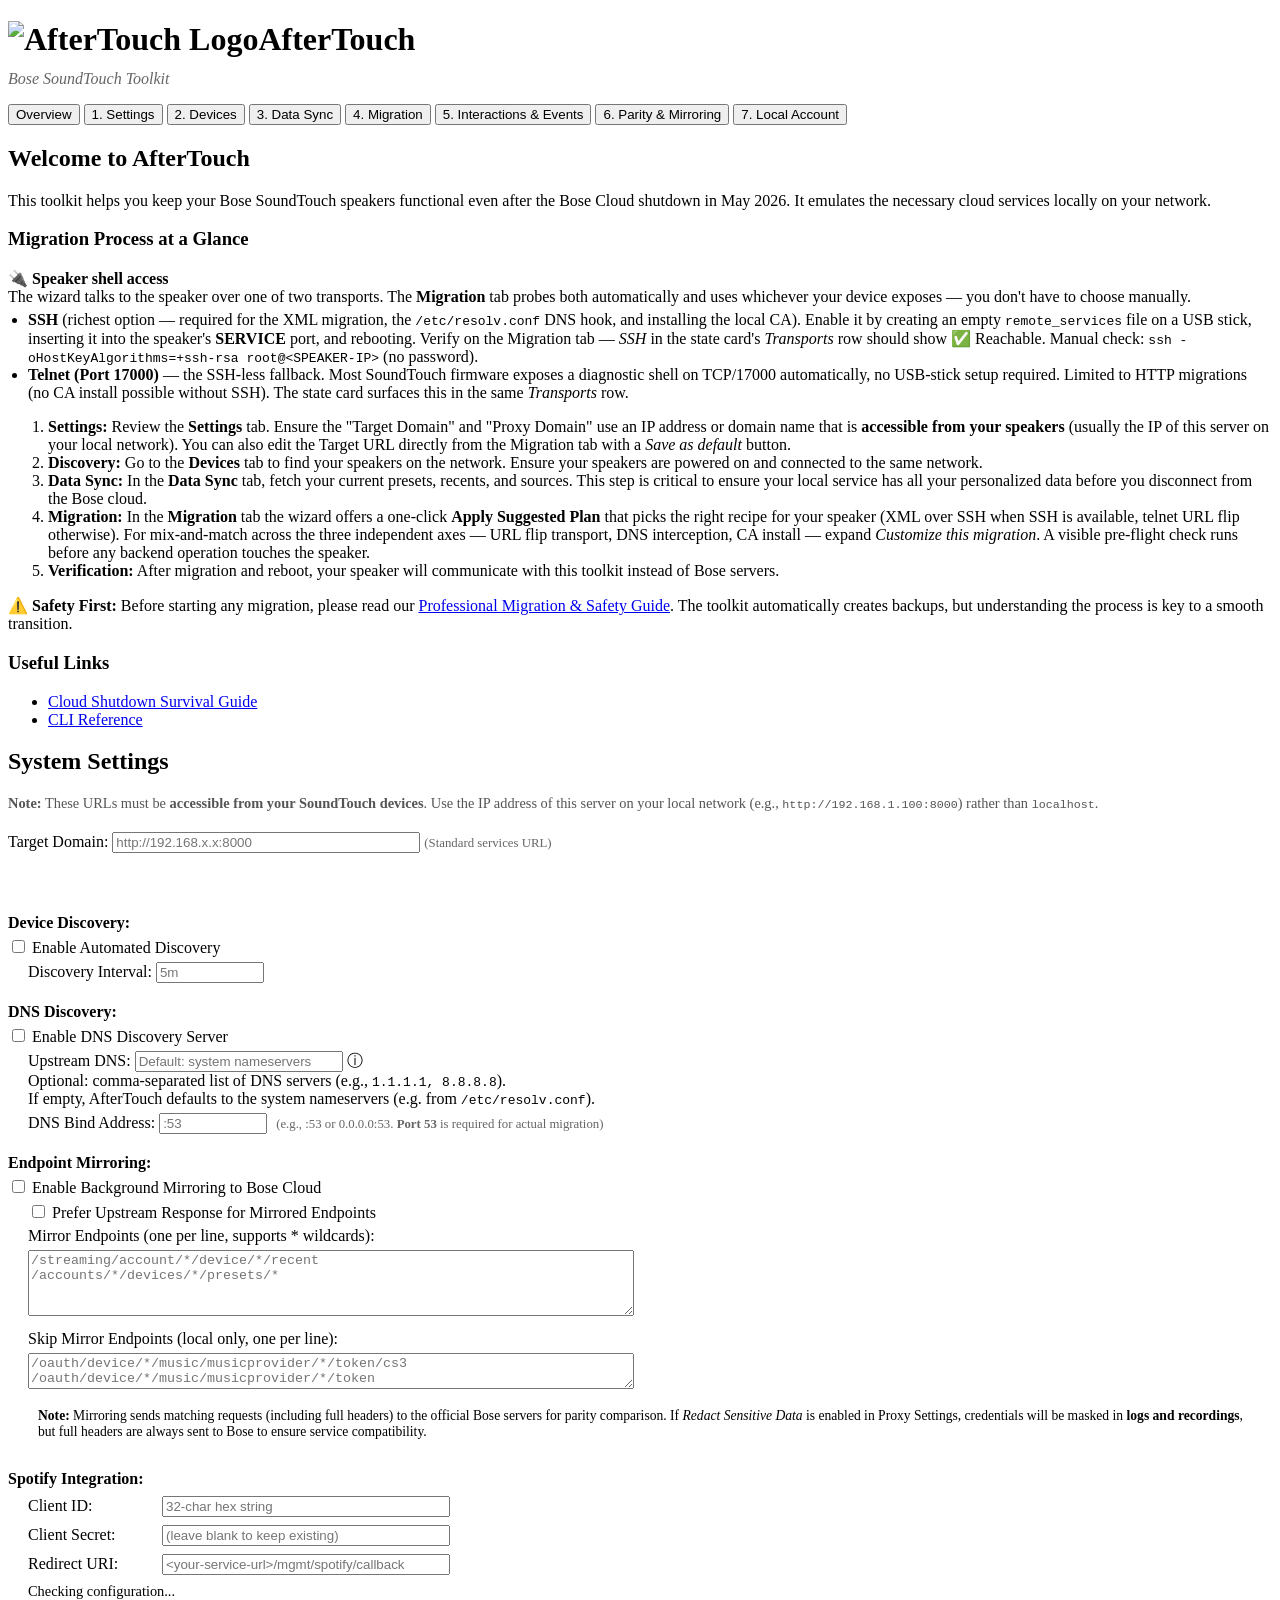
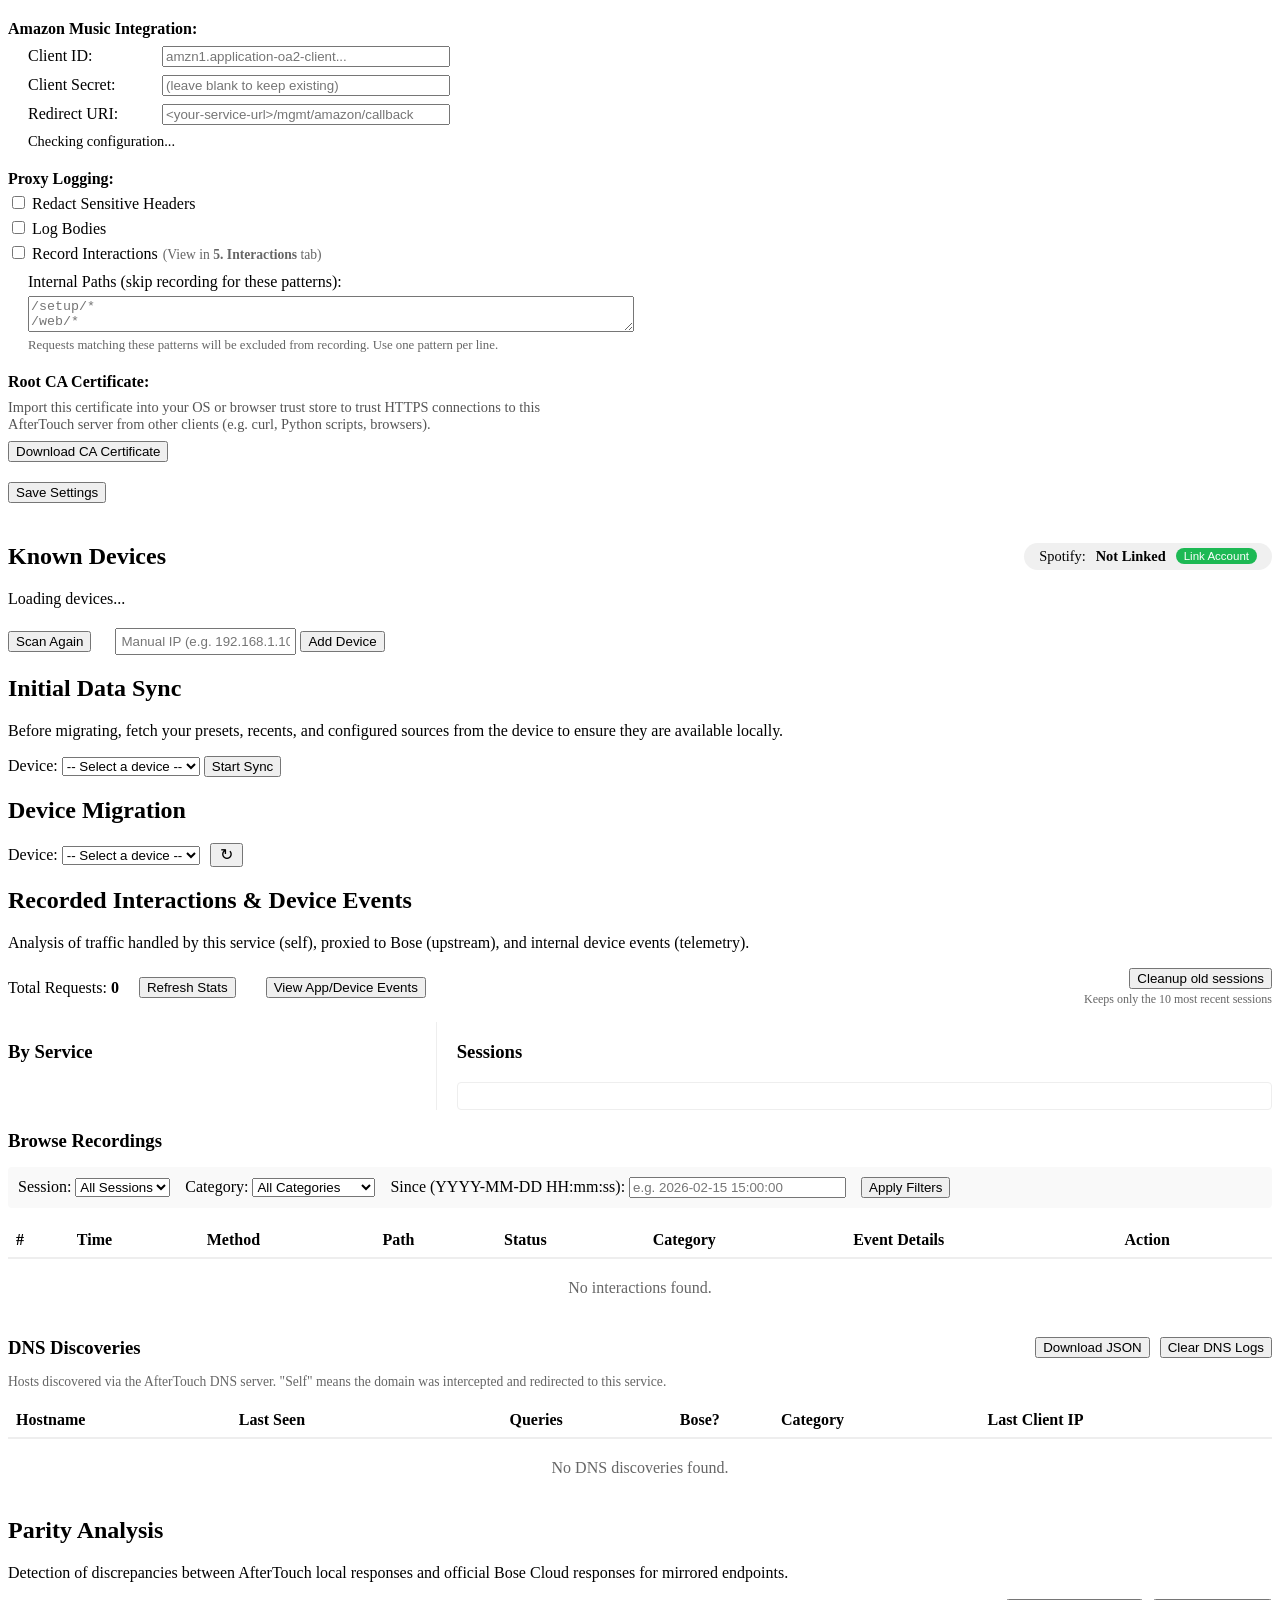
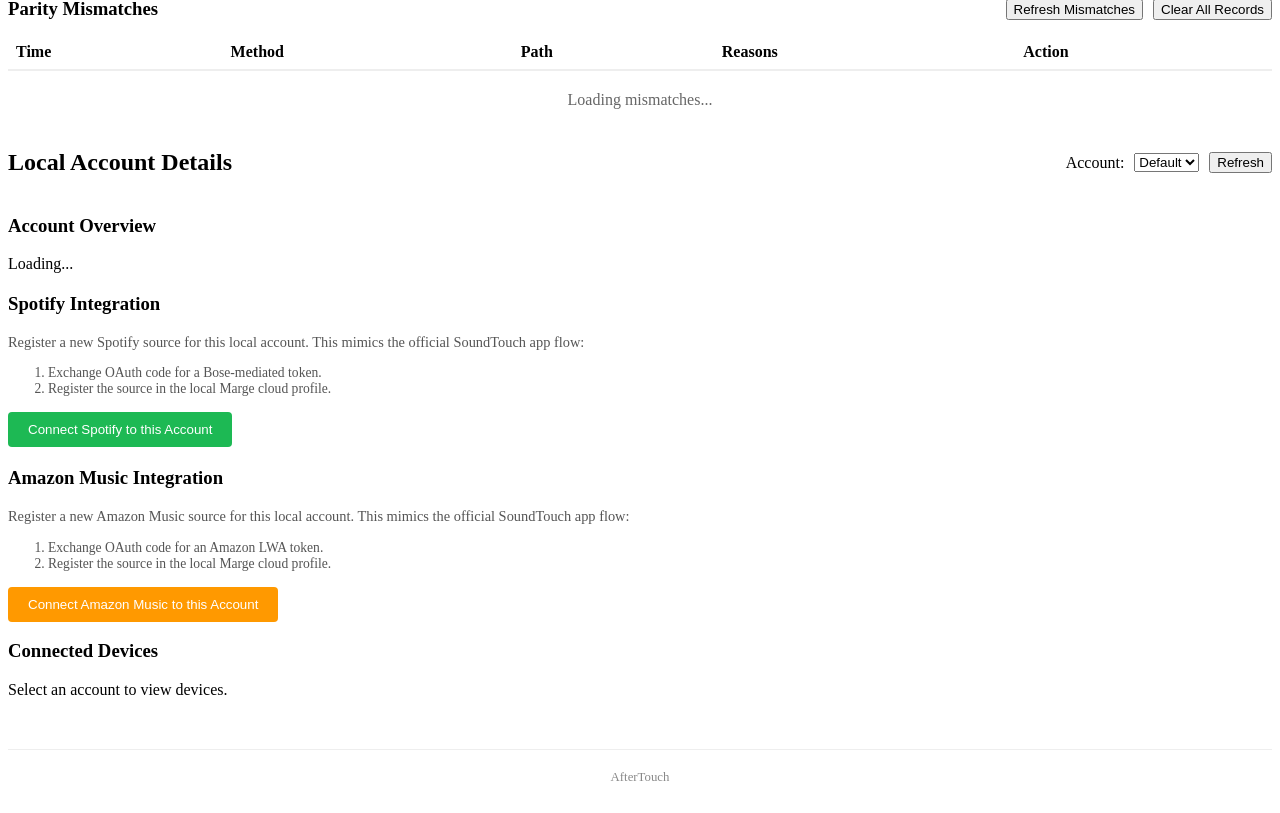
==== pkg/service/handlers/web/index.html @ 3727ae6f "feat(service): pre-flight :443 reachability check with UI surfacing Speakers connect to Bose hostnam" ====
<!doctype html>
<html>
<head>
    <meta charset="UTF-8"/>
    <title>AfterTouch (SoundTouch Toolkit)</title>
    <link rel="icon" href="/web/img/favicon-braille.svg" type="image/svg+xml"/>
    <link rel="stylesheet" href="/web/css/style.css"/>
    <script src="/web/js/diff.min.js"></script>
</head>
<body>
<h1><img src="/web/img/favicon-braille.svg" alt="AfterTouch Logo" class="logo"/>AfterTouch</h1>
<p style="margin-top: -10px; font-style: italic; color: #666">
    Bose SoundTouch Toolkit
</p>

<div class="tabs">
    <div class="tab-buttons">
        <button class="tab-btn active" onclick="openTab(event, 'tab-overview')">
            Overview
        </button>
        <button class="tab-btn" onclick="openTab(event, 'tab-settings')">
            1. Settings
        </button>
        <button class="tab-btn" onclick="openTab(event, 'tab-devices')">
            2. Devices
        </button>
        <button class="tab-btn" onclick="openTab(event, 'tab-sync')">
            3. Data Sync
        </button>
        <button class="tab-btn" onclick="openTab(event, 'tab-migration')">
            4. Migration
        </button>
        <button class="tab-btn" onclick="openTab(event, 'tab-interactions')">
            5. Interactions & Events
        </button>
        <button class="tab-btn" onclick="openTab(event, 'tab-parity')">
            6. Parity & Mirroring
        </button>
        <button class="tab-btn" onclick="openTab(event, 'tab-account')">
            7. Local Account
        </button>
    </div>

    <!-- Tab 0: Overview -->
    <div id="tab-overview" class="tab-content active">
        <h2>Welcome to AfterTouch</h2>
        <p>
            This toolkit helps you keep your Bose SoundTouch speakers
            functional even after the Bose Cloud shutdown in May 2026.
            It emulates the necessary cloud services locally on your
            network.
        </p>

        <h3>Migration Process at a Glance</h3>
        <div class="info-box prerequisite-box">
            <strong>🔌 Speaker shell access</strong><br/>
            The wizard talks to the speaker over one of two transports.
            The <strong>Migration</strong> tab probes both automatically
            and uses whichever your device exposes — you don't have to
            choose manually.
            <ul style="margin-top: 5px; margin-bottom: 0; padding-left: 20px;">
                <li>
                    <strong>SSH</strong> (richest option — required for
                    the XML migration, the <code>/etc/resolv.conf</code>
                    DNS hook, and installing the local CA). Enable it by
                    creating an empty <code>remote_services</code> file
                    on a USB stick, inserting it into the speaker's
                    <strong>SERVICE</strong> port, and rebooting. Verify
                    on the Migration tab — <em>SSH</em> in the state
                    card's <em>Transports</em> row should show ✅
                    Reachable. Manual check:
                    <code
                    >ssh -oHostKeyAlgorithms=+ssh-rsa
                        root@&lt;SPEAKER-IP&gt;</code
                    >
                    (no password).
                </li>
                <li>
                    <strong>Telnet (Port 17000)</strong> — the SSH-less
                    fallback. Most SoundTouch firmware exposes a
                    diagnostic shell on TCP/17000 automatically, no
                    USB-stick setup required. Limited to HTTP migrations
                    (no CA install possible without SSH). The state card
                    surfaces this in the same <em>Transports</em> row.
                </li>
            </ul>
        </div>
        <ol class="guide-steps">
            <li>
                <strong>Settings:</strong> Review the
                <strong>Settings</strong> tab. Ensure the "Target
                Domain" and "Proxy Domain" use an IP address or domain
                name that is
                <strong>accessible from your speakers</strong> (usually
                the IP of this server on your local network). You can
                also edit the Target URL directly from the Migration tab
                with a <em>Save as default</em> button.
            </li>
            <li>
                <strong>Discovery:</strong> Go to the
                <strong>Devices</strong> tab to find your speakers on
                the network. Ensure your speakers are powered on and
                connected to the same network.
            </li>
            <li>
                <strong>Data Sync:</strong> In the
                <strong>Data Sync</strong> tab, fetch your current
                presets, recents, and sources. This step is critical to
                ensure your local service has all your personalized data
                before you disconnect from the Bose cloud.
            </li>
            <li>
                <strong>Migration:</strong> In the
                <strong>Migration</strong> tab the wizard offers a
                one-click <strong>Apply Suggested Plan</strong> that
                picks the right recipe for your speaker (XML over SSH
                when SSH is available, telnet URL flip otherwise). For
                mix-and-match across the three independent axes — URL
                flip transport, DNS interception, CA install — expand
                <em>Customize this migration</em>. A visible pre-flight
                check runs before any backend operation touches the
                speaker.
            </li>
            <li>
                <strong>Verification:</strong> After migration and
                reboot, your speaker will communicate with this toolkit
                instead of Bose servers.
            </li>
        </ol>

        <div class="info-box safety-box">
            <strong>⚠️ Safety First:</strong> Before starting any
            migration, please read our
            <a href="https://gesellix.github.io/Bose-SoundTouch/guides/MIGRATION-SAFETY.html" target="_blank">Professional
                Migration & Safety Guide</a>. The toolkit automatically creates backups, but understanding the process
            is key to a smooth transition.
        </div>

        <h3>Useful Links</h3>
        <ul>
            <li><a href="https://gesellix.github.io/Bose-SoundTouch/guides/SURVIVAL-GUIDE.html" target="_blank">Cloud
                Shutdown Survival Guide</a></li>
            <li><a href="https://gesellix.github.io/Bose-SoundTouch/guides/CLI-REFERENCE.html" target="_blank">CLI
                Reference</a></li>
        </ul>
    </div>

    <!-- Tab 1: Settings -->
    <div id="tab-settings" class="tab-content">
        <h2>System Settings</h2>
        <p style="font-size: 0.9em; color: #555; margin-bottom: 20px">
            <strong>Note:</strong> These URLs must be
            <strong>accessible from your SoundTouch devices</strong>.
            Use the IP address of this server on your local network
            (e.g., <code>http://192.168.1.100:8000</code>) rather than
            <code>localhost</code>.
        </p>
        <div style="margin-bottom: 20px">
            <label for="target-domain">Target Domain:</label>
            <input type="text" id="target-domain" placeholder="http://192.168.x.x:8000" style="width: 300px"/>
            <span style="font-size: 0.8em; color: #666">(Standard services URL)</span>
            <div id="target-domain-resolved" style="font-size: 0.85em; margin-top: 4px; min-height: 1.2em"></div>
            <div id="https-443-status" style="font-size: 0.85em; margin-top: 4px; min-height: 1.2em"></div>
        </div>
        <div style="margin-bottom: 20px">
            <strong>Device Discovery:</strong>
            <div style="margin-top: 5px">
                <label style="display: block; margin-bottom: 5px">
                    <input type="checkbox" id="discovery-enabled"/> Enable Automated Discovery
                </label>
                <div style="margin-left: 20px">
                    <label for="discovery-interval">Discovery Interval:</label>
                    <input type="text" id="discovery-interval" placeholder="5m" style="width: 100px"/>
                </div>
            </div>
        </div>
        <div style="margin-bottom: 20px">
            <strong>DNS Discovery:</strong>
            <div style="margin-top: 5px">
                <label style="display: block; margin-bottom: 5px">
                    <input type="checkbox" id="dns-enabled"/> Enable
                    DNS Discovery Server
                </label>
                <div style="margin-left: 20px; margin-bottom: 5px">
                    <label for="dns-upstream">Upstream DNS:</label>
                    <input
                        type="text"
                        id="dns-upstream"
                        placeholder="Default: system nameservers"
                        style="width: 200px"
                    />
                    <span
                        class="info-toggle"
                        onclick="toggleInfo('dns-upstream-info')"
                    >ⓘ</span
                    >
                    <div id="dns-upstream-info" class="info-details">
                        Optional: comma-separated list of DNS servers
                        (e.g., <code>1.1.1.1, 8.8.8.8</code>).<br/>
                        If empty, AfterTouch defaults to the system
                        nameservers (e.g. from
                        <code>/etc/resolv.conf</code>).<br/>
                        <div
                            id="dns-current-upstream"
                            style="margin-top: 5px; font-weight: bold"
                        ></div>
                    </div>
                </div>
                <div style="margin-left: 20px">
                    <label for="dns-bind">DNS Bind Address:</label>
                    <input
                        type="text"
                        id="dns-bind"
                        placeholder=":53"
                        style="width: 100px"
                    />
                    <span
                        style="
                                    font-size: 0.8em;
                                    color: #666;
                                    margin-left: 5px;
                                "
                    >(e.g., :53 or 0.0.0.0:53.
                                <strong>Port 53</strong> is required for actual
                                migration)</span
                    >
                </div>
            </div>
        </div>
        <div style="margin-bottom: 20px">
            <strong>Endpoint Mirroring:</strong>
            <div style="margin-top: 5px">
                <label style="display: block; margin-bottom: 5px">
                    <input type="checkbox" id="mirror-enabled"/> Enable
                    Background Mirroring to Bose Cloud
                </label>
                <div style="margin-left: 20px; margin-bottom: 5px">
                    <label style="display: block; margin-bottom: 5px">
                        <input type="checkbox" id="preferred-source-upstream"/>
                        Prefer Upstream Response for Mirrored Endpoints
                    </label>
                    <label for="mirror-endpoints">Mirror Endpoints (one per line, supports * wildcards):</label><br/>
                    <textarea
                        id="mirror-endpoints"
                        rows="4"
                        style="width: 100%; max-width: 600px; margin-top: 5px; font-family: monospace;"
                        placeholder="/streaming/account/*/device/*/recent&#10;/accounts/*/devices/*/presets/*"
                    ></textarea>
                    <label for="skip-mirror-endpoints" style="display: block; margin-top: 10px;">Skip Mirror Endpoints (local only, one per line):</label>
                    <textarea
                        id="skip-mirror-endpoints"
                        rows="2"
                        style="width: 100%; max-width: 600px; margin-top: 5px; font-family: monospace;"
                        placeholder="/oauth/device/*/music/musicprovider/*/token/cs3&#10;/oauth/device/*/music/musicprovider/*/token"
                    ></textarea>
                    <div
                        class="info-box"
                        style="
                                    margin-top: 5px;
                                    font-size: 0.85em;
                                    padding: 10px;
                                "
                    >
                        <strong>Note:</strong> Mirroring sends matching
                        requests (including full headers) to the
                        official Bose servers for parity comparison. If
                        <em>Redact Sensitive Data</em> is enabled in
                        Proxy Settings, credentials will be masked in
                        <strong>logs and recordings</strong>, but full
                        headers are always sent to Bose to ensure
                        service compatibility.
                    </div>
                </div>
            </div>
        </div>
        <div style="margin-bottom: 20px">
            <strong>Spotify Integration:</strong>
            <div style="margin-top: 8px; margin-left: 20px">
                <div style="margin-bottom: 8px">
                    <label for="spotify-client-id" style="display: inline-block; width: 130px">Client ID:</label>
                    <input type="text" id="spotify-client-id" placeholder="32-char hex string" style="width: 280px"/>
                </div>
                <div style="margin-bottom: 8px">
                    <label for="spotify-client-secret" style="display: inline-block; width: 130px">Client Secret:</label>
                    <input type="password" id="spotify-client-secret" placeholder="(leave blank to keep existing)" style="width: 280px"/>
                </div>
                <div style="margin-bottom: 8px">
                    <label for="spotify-redirect-uri" style="display: inline-block; width: 130px">Redirect URI:</label>
                    <input type="text" id="spotify-redirect-uri" placeholder="<your-service-url>/mgmt/spotify/callback" style="width: 280px"/>
                </div>
                <div id="spotify-config-status" style="margin-top: 5px; font-size: 0.9em">Checking configuration...</div>
            </div>
        </div>
        <div style="margin-bottom: 20px">
            <strong>Amazon Music Integration:</strong>
            <div style="margin-top: 8px; margin-left: 20px">
                <div style="margin-bottom: 8px">
                    <label for="amazon-client-id" style="display: inline-block; width: 130px">Client ID:</label>
                    <input type="text" id="amazon-client-id" placeholder="amzn1.application-oa2-client..." style="width: 280px"/>
                </div>
                <div style="margin-bottom: 8px">
                    <label for="amazon-client-secret" style="display: inline-block; width: 130px">Client Secret:</label>
                    <input type="password" id="amazon-client-secret" placeholder="(leave blank to keep existing)" style="width: 280px"/>
                </div>
                <div style="margin-bottom: 8px">
                    <label for="amazon-redirect-uri" style="display: inline-block; width: 130px">Redirect URI:</label>
                    <input type="text" id="amazon-redirect-uri" placeholder="<your-service-url>/mgmt/amazon/callback" style="width: 280px"/>
                </div>
                <div id="amazon-config-status" style="margin-top: 5px; font-size: 0.9em">Checking configuration...</div>
            </div>
        </div>
        <div style="margin-bottom: 20px">
            <strong>Proxy Logging:</strong>
            <div style="margin-top: 5px">
                <label style="display: block; margin-bottom: 5px"><input type="checkbox" id="proxy-redact"
                                                                         onchange="updateProxySettings()"/> Redact
                    Sensitive Headers</label>
                <label style="display: block; margin-bottom: 5px"><input type="checkbox" id="proxy-log-body"
                                                                         onchange="updateProxySettings()"/> Log
                    Bodies</label>
                <label style="display: block; margin-bottom: 5px"><input type="checkbox" id="proxy-record"
                                                                         onchange="updateProxySettings()"/> Record
                    Interactions<span style="font-size: 0.85em; color: #666; margin-left: 5px;">(View in <strong>5. Interactions</strong> tab)</span></label>
                <div style="margin-left: 20px; margin-top: 10px">
                    <label for="internal-paths">Internal Paths (skip recording for these patterns):</label><br/>
                    <textarea
                        id="internal-paths"
                        rows="2"
                        style="width: 100%; max-width: 600px; margin-top: 5px; font-family: monospace;"
                        placeholder="/setup/*&#10;/web/*"
                    ></textarea>
                    <div
                        style="
                                    font-size: 0.8em;
                                    color: #666;
                                    margin-top: 2px;
                                "
                    >
                        Requests matching these patterns will be
                        excluded from recording. Use one pattern per
                        line.
                    </div>
                </div>
            </div>
        </div>

        <div style="margin-bottom: 20px">
            <strong>Root CA Certificate:</strong>
            <div style="margin-top: 8px; font-size: 0.9em; color: #555; max-width: 600px">
                Import this certificate into your OS or browser trust store to
                trust HTTPS connections to this AfterTouch server from other
                clients (e.g. curl, Python scripts, browsers).
            </div>
            <div style="margin-top: 8px">
                <a href="/setup/ca.crt" download="soundtouch-ca.crt">
                    <button type="button">Download CA Certificate</button>
                </a>
            </div>
        </div>

        <div style="margin-bottom: 20px">
            <button onclick="updateSettings()">Save Settings</button>
            <span
                id="settings-status"
                style="margin-left: 10px; font-size: 0.9em"
            ></span>
        </div>
    </div>

    <!-- Tab 2: Devices -->
    <div id="tab-devices" class="tab-content">
        <div
            style="
                        display: flex;
                        justify-content: space-between;
                        align-items: center;
                    "
        >
            <h2>
                Known Devices
                <span
                    id="discovery-indicator"
                    style="
                                font-size: 0.5em;
                                vertical-align: middle;
                                display: none;
                            "
                >🔍 Scanning...</span
                >
            </h2>
            <div
                id="spotify-status-header"
                style="
                            background: #f0f0f0;
                            padding: 5px 15px;
                            border-radius: 20px;
                            font-size: 0.9em;
                            display: flex;
                            align-items: center;
                            gap: 10px;
                        "
            >
                Spotify:
                <span
                    id="spotify-account-name"
                    style="font-weight: bold"
                >Not Linked</span
                >
                <button
                    id="link-spotify-btn"
                    onclick="linkSpotify()"
                    style="
                                font-size: 0.8em;
                                padding: 2px 8px;
                                background: #1db954;
                                color: white;
                                border: none;
                                border-radius: 10px;
                                cursor: pointer;
                            "
                >
                    Link Account
                </button>
            </div>
        </div>
        <div id="device-list">Loading devices...</div>
        <div style="margin-top: 20px">
            <button onclick="triggerDiscovery()">Scan Again</button>
            <input
                type="text"
                id="add-manual-ip"
                placeholder="Manual IP (e.g. 192.168.1.100)"
                style="margin-left: 20px; padding: 4px"
            />
            <button onclick="addManualDevice()">Add Device</button>
        </div>
    </div>

    <!-- Tab 3: Data Sync -->
    <div id="tab-sync" class="tab-content">
        <h2>Initial Data Sync</h2>
        <p>
            Before migrating, fetch your presets, recents, and
            configured sources from the device to ensure they are
            available locally.
        </p>
        <div class="device-selection">
            <label for="sync-device-list">Device:</label>
            <select id="sync-device-list">
                <option value="">-- Select a device --</option>
            </select>
            <button id="sync-now-btn">Start Sync</button>
        </div>
        <div id="sync-status" class="status"></div>
        <div id="sync-results" style="margin-top: 20px; display: none">
            <h3>Sync Results</h3>
            <div
                id="sync-log"
                style="
                            font-family: monospace;
                            background: #f4f4f4;
                            padding: 10px;
                            border-radius: 4px;
                            max-height: 300px;
                            overflow-y: auto;
                        "
            ></div>
        </div>
    </div>

    <!-- Tab 4: Migration -->
    <div id="tab-migration" class="tab-content">
        <h2>Device Migration</h2>
        <div class="device-selection">
            <label for="migration-device-list">Device:</label>
            <select
                id="migration-device-list"
                onchange="showSummary(this.value)"
            >
                <option value="">-- Select a device --</option>
            </select>
            <button
                type="button"
                id="migration-refresh-btn"
                onclick="refreshSummary()"
                title="Reload summary for the selected device"
                aria-label="Reload summary"
                style="margin-left: 6px; padding: 2px 8px; font-size: 1em; line-height: 1; cursor: pointer"
            >&#x21bb;</button>
        </div>

        <div id="status" class="status"></div>

        <div
            id="command-output-box"
            class="summary-box"
            style="display: none; background-color: #f0f0f0"
        >
            <h3>Command Output</h3>
            <div
                id="command-output"
                style="
                            font-family: monospace;
                            white-space: pre-wrap;
                            font-size: 0.85em;
                            max-height: 300px;
                            overflow-y: auto;
                            padding: 10px;
                            border: 1px solid #ccc;
                            background: #fff;
                        "
            ></div>
        </div>

        <div
            id="migration-summary"
            class="summary-box"
            style="display: none"
        >
            <h3>
                Migration Summary for
                <span id="summary-device-display"></span>
            </h3>
            <input type="hidden" id="summary-device-id"/>
            <p>Migration Status: <span id="migration-status"></span></p>

            <div
                id="migration-state-card"
                style="margin: 10px 0 16px 0; padding: 12px; border: 1px solid #ddd; background: #fafafa; border-radius: 4px"
            >
                <div style="margin-bottom: 12px">
                    <h4 style="margin: 0 0 6px 0; font-size: 0.95em">Transports</h4>
                    <div style="display: flex; gap: 24px; flex-wrap: wrap; padding-left: 4px">
                        <div>
                            <strong>SSH:</strong> <span id="state-ssh"></span>
                        </div>
                        <div>
                            <strong>Telnet (Port 17000):</strong> <span id="state-telnet"></span>
                            <span id="state-telnet-banner" style="font-size: 0.85em; color: #666; margin-left: 4px"></span>
                        </div>
                    </div>
                    <div
                        id="state-telnet-error"
                        style="display: none; margin-top: 6px; padding: 4px 8px; background: #fff3e0; border-left: 3px solid #ef6c00; font-size: 0.85em; color: #5d4037"
                    ></div>
                </div>

                <div style="margin-bottom: 12px">
                    <h4 style="margin: 0 0 6px 0; font-size: 0.95em">Migration State</h4>
                    <table style="width: 100%; border-collapse: collapse">
                        <tbody>
                            <tr style="border-top: 1px solid #eee">
                                <td style="padding: 6px 8px; width: 170px; vertical-align: top; color: #555">URL Configuration</td>
                                <td id="state-url" style="padding: 6px 8px; vertical-align: top"></td>
                            </tr>
                            <tr style="border-top: 1px solid #eee">
                                <td style="padding: 6px 8px; width: 170px; vertical-align: top; color: #555">DNS Interception</td>
                                <td id="state-dns" style="padding: 6px 8px; vertical-align: top"></td>
                            </tr>
                            <tr style="border-top: 1px solid #eee">
                                <td style="padding: 6px 8px; width: 170px; vertical-align: top; color: #555">CA / TLS</td>
                                <td id="state-ca" style="padding: 6px 8px; vertical-align: top">
                                    <span id="state-ca-line"></span>
                                    <span style="margin-left: 12px; white-space: nowrap">
                                        <button
                                            id="trust-ca-btn"
                                            type="button"
                                            style="display: none; background-color: #607d8b; color: white; border: none; padding: 2px 8px; font-size: 0.85em"
                                        >Trust CA Now</button>
                                        <a
                                            href="/setup/ca.crt"
                                            download="soundtouch-ca.crt"
                                            style="margin-left: 6px; font-size: 0.85em"
                                            title="Download CA cert to import into other clients"
                                        >Download CA cert</a>
                                    </span>
                                </td>
                            </tr>
                        </tbody>
                    </table>
                </div>

                <div>
                    <h4 style="margin: 0 0 6px 0; font-size: 0.95em">Preconditions</h4>
                    <table style="width: 100%; border-collapse: collapse">
                        <tbody>
                            <tr style="border-top: 1px solid #eee">
                                <td style="padding: 4px 8px; width: 170px; color: #555">remote_services</td>
                                <td id="state-remote-services-cell" style="padding: 4px 8px"></td>
                            </tr>
                            <tr style="border-top: 1px solid #eee">
                                <td style="padding: 4px 8px; color: #555">Account paired</td>
                                <td id="state-paired" style="padding: 4px 8px"></td>
                            </tr>
                            <tr style="border-top: 1px solid #eee">
                                <td style="padding: 4px 8px; color: #555">XML config backup</td>
                                <td id="state-backup" style="padding: 4px 8px"></td>
                            </tr>
                        </tbody>
                    </table>
                </div>
            </div>

            <!-- Pre-flight panel: appears when the user clicks Apply,
                 runs the configured checks live, then auto-proceeds on
                 success or surfaces failures with override buttons. -->
            <div
                id="apply-preflight-panel"
                style="display: none; margin: 12px 0; padding: 12px; border: 1px solid #2196f3; background: #e3f2fd; border-radius: 4px"
            >
                <h4 style="margin: 0 0 8px 0">Pre-flight checks</h4>
                <ul
                    id="apply-preflight-list"
                    style="list-style: none; padding-left: 0; margin: 0; font-family: monospace; font-size: 0.9em"
                ></ul>
                <div id="apply-preflight-summary" style="margin-top: 8px; font-weight: bold"></div>
                <div id="apply-preflight-actions" style="margin-top: 10px"></div>
            </div>

            <div
                id="preflight-warnings"
                style="display: none; margin: 10px 0; padding: 8px 12px; background-color: #fff8e1; border-left: 4px solid #ffb300; font-size: 0.9em"
            >
                <strong>Cross-check warnings:</strong>
                <ul id="preflight-warnings-list" style="margin: 4px 0 0 1em; padding: 0"></ul>
            </div>

            <div
                id="connection-test"
                style="
                            margin: 15px 0;
                            padding: 10px;
                            border: 1px solid #ddd;
                            background-color: #eefbff;
                        "
            >
                <strong>HTTPS Connection Test:</strong><br/>
                <span style="font-size: 0.85em; color: #555"
                >Verify the device can reach the server over
                            HTTPS.</span
                >
                <div style="margin-top: 10px">
                    URL: <code id="test-url"></code>
                </div>
                <div style="margin-top: 10px">
                    <button
                        id="test-connection-explicit-btn"
                        style="
                                    background-color: #607d8b;
                                    color: white;
                                    border: none;
                                    padding: 5px 10px;
                                    font-size: 0.9em;
                                "
                    >
                        Test with Explicit CA.crt
                    </button>
                    <button
                        id="test-connection-trusted-btn"
                        style="
                                    background-color: #607d8b;
                                    color: white;
                                    border: none;
                                    padding: 5px 10px;
                                    font-size: 0.9em;
                                "
                    >
                        Test with Shared Trust Store
                    </button>
                </div>
                <div
                    id="test-result"
                    style="
                                margin-top: 10px;
                                display: none;
                                padding: 10px;
                                border-radius: 4px;
                                font-family: monospace;
                                white-space: pre-wrap;
                                font-size: 0.85em;
                                max-height: 200px;
                                overflow-y: auto;
                            "
                ></div>
            </div>

            <div
                id="dns-redirection-test"
                style="
                            margin: 15px 0;
                            padding: 10px;
                            border: 1px solid #ddd;
                            background-color: #e6ffed;
                            display: none;
                        "
            >
                <strong>Preliminary DNS Test:</strong><br/>
                <span style="font-size: 0.85em; color: #555"
                >Verify the device can resolve domains via the
                            AfterTouch DNS server.</span
                >
                <div style="margin-top: 10px">
                    Domain: <code>aftertouch.test</code>
                </div>
                <div style="margin-top: 10px">
                    <button
                        id="test-dns-btn"
                        style="
                                    background-color: #28a745;
                                    color: white;
                                    border: none;
                                    padding: 5px 10px;
                                    font-size: 0.9em;
                                "
                    >
                        Test DNS Redirection
                    </button>
                </div>
                <div
                    id="dns-test-result"
                    style="
                                margin-top: 10px;
                                display: none;
                                padding: 10px;
                                border-radius: 4px;
                                font-family: monospace;
                                white-space: pre-wrap;
                                font-size: 0.85em;
                                max-height: 200px;
                                overflow-y: auto;
                            "
                ></div>
            </div>

            <div
                id="migration-plan-card"
                style="margin: 16px 0; padding: 12px; border: 1px solid #ddd; background: #fafafa; border-radius: 4px"
            >
                <h3 style="margin-top: 0">Plan</h3>

                <div style="margin-bottom: 14px">
                    <label for="plan-target-url" style="font-weight: bold">Target service URL:</label>
                    <div style="margin-top: 4px">
                        <input
                            type="text"
                            id="plan-target-url"
                            oninput="onPlanTargetURLChange()"
                            style="width: 320px; font-family: monospace"
                            placeholder="http://192.168.x.x:8000"
                        />
                        <button
                            type="button"
                            id="plan-save-default-btn"
                            onclick="saveTargetURLAsDefault()"
                            style="margin-left: 6px"
                        >Save as default</button>
                    </div>
                    <div id="plan-target-saved" style="font-size: 0.85em; color: #666; margin-top: 4px"></div>
                </div>

                <div style="margin-bottom: 14px">
                    <h4 style="margin: 0 0 6px 0; font-size: 0.95em">Capabilities</h4>
                    <div style="font-size: 0.9em; line-height: 1.7">
                        <div>This speaker exposes: <span id="plan-detected"></span></div>
                        <div>AfterTouch can offer: <span id="plan-possible"></span></div>
                    </div>
                </div>

                <div style="margin-bottom: 14px">
                    <h4 style="margin: 0 0 6px 0; font-size: 0.95em">Service URLs</h4>
                    <p style="margin: 0 0 8px 0; font-size: 0.85em; color: #555">
                        Pre-filled from the target URL above. Edit any field for advanced setups (e.g. soundcork users
                        append <code>/marge</code> to <code>margeServerUrl</code>). These overrides apply to both XML
                        and Telnet migrations.
                    </p>
                    <table style="width: 100%; border-collapse: collapse">
                        <thead>
                            <tr>
                                <th style="text-align: left; padding: 4px 6px; font-size: 0.85em">Field</th>
                                <th style="text-align: left; padding: 4px 6px; font-size: 0.85em">Current on Device</th>
                                <th style="text-align: left; padding: 4px 6px; font-size: 0.85em">Target URL</th>
                            </tr>
                        </thead>
                        <tbody>
                            <tr>
                                <td style="padding: 4px 6px; font-family: monospace; font-size: 0.85em">margeServerUrl</td>
                                <td id="plan-current-marge" style="padding: 4px 6px; font-family: monospace; font-size: 0.8em; color: #555">—</td>
                                <td style="padding: 4px 6px">
                                    <input
                                        type="text"
                                        id="plan-marge-url"
                                        oninput="validatePlanURLs()"
                                        style="width: 100%; font-family: monospace; font-size: 0.85em; box-sizing: border-box"
                                    />
                                </td>
                            </tr>
                            <tr>
                                <td style="padding: 4px 6px; font-family: monospace; font-size: 0.85em">statsServerUrl</td>
                                <td id="plan-current-stats" style="padding: 4px 6px; font-family: monospace; font-size: 0.8em; color: #555">—</td>
                                <td style="padding: 4px 6px">
                                    <input
                                        type="text"
                                        id="plan-stats-url"
                                        oninput="validatePlanURLs()"
                                        style="width: 100%; font-family: monospace; font-size: 0.85em; box-sizing: border-box"
                                    />
                                </td>
                            </tr>
                            <tr>
                                <td style="padding: 4px 6px; font-family: monospace; font-size: 0.85em">swUpdateUrl</td>
                                <td id="plan-current-sw_update" style="padding: 4px 6px; font-family: monospace; font-size: 0.8em; color: #555">—</td>
                                <td style="padding: 4px 6px">
                                    <input
                                        type="text"
                                        id="plan-sw_update-url"
                                        oninput="validatePlanURLs()"
                                        style="width: 100%; font-family: monospace; font-size: 0.85em; box-sizing: border-box"
                                    />
                                </td>
                            </tr>
                            <tr>
                                <td style="padding: 4px 6px; font-family: monospace; font-size: 0.85em">bmxRegistryUrl</td>
                                <td id="plan-current-bmx" style="padding: 4px 6px; font-family: monospace; font-size: 0.8em; color: #555">—</td>
                                <td style="padding: 4px 6px">
                                    <input
                                        type="text"
                                        id="plan-bmx-url"
                                        oninput="validatePlanURLs()"
                                        style="width: 100%; font-family: monospace; font-size: 0.85em; box-sizing: border-box"
                                    />
                                </td>
                            </tr>
                        </tbody>
                    </table>
                    <div style="margin-top: 6px; font-size: 0.85em">
                        <label>
                            <input
                                type="checkbox"
                                id="plan-soundcork-mode"
                                onchange="toggleSoundcorkMode()"
                            />
                            Soundcork mode (append <code>/marge</code> to <code>margeServerUrl</code>)
                        </label>
                        <button
                            type="button"
                            onclick="resetPlanURLsToDefaults()"
                            style="margin-left: 16px; font-size: 0.85em"
                        >Reset to defaults</button>
                    </div>
                    <div
                        id="plan-url-validation"
                        style="display: none; margin-top: 8px; padding: 6px 10px; background: #ffebee; border-left: 3px solid #c62828; font-size: 0.85em; color: #c62828"
                    ></div>
                </div>

                <div style="margin-bottom: 14px">
                    <h4 style="margin: 0 0 6px 0; font-size: 0.95em">Account pairing</h4>
                    <p id="plan-pair-current" style="margin: 0 0 6px 0; font-size: 0.85em; color: #555">—</p>
                    <div style="display: flex; gap: 8px; align-items: center; flex-wrap: wrap">
                        <label for="plan-pair-id">Account ID:</label>
                        <input
                            type="text"
                            id="plan-pair-id"
                            maxlength="7"
                            pattern="[0-9]{7}"
                            placeholder="1234567"
                            style="font-family: monospace; width: 8em"
                            oninput="onPlanPairIDChange()"
                        />
                        <button type="button" onclick="generatePlanAccountID()" style="font-size: 0.85em">Generate</button>
                        <select id="plan-pair-existing" onchange="onPlanPairPick()" style="font-size: 0.85em">
                            <option value="">— pick from datastore —</option>
                        </select>
                    </div>
                    <div id="plan-pair-status" style="margin-top: 4px; font-size: 0.85em; color: #666"></div>
                </div>

                <div>
                    <h4 style="margin: 0 0 6px 0; font-size: 0.95em">Suggested plan</h4>
                    <div
                        id="plan-suggestion"
                        style="border: 1px solid #c8e6c9; background: #f1f8e9; padding: 10px 12px; border-radius: 3px"
                    >
                        <div id="plan-suggestion-summary" style="font-weight: bold; margin-bottom: 4px"></div>
                        <ul id="plan-suggestion-steps" style="margin: 4px 0 8px 1.2em; padding: 0; font-size: 0.9em"></ul>
                        <button
                            type="button"
                            id="plan-preflight-btn"
                            onclick="preflightSuggestedPlan()"
                            title="Run the same pre-flight checks Apply runs, without proceeding to migrate"
                            style="font-size: 0.95em; margin-right: 6px"
                        >Pre-flight</button>
                        <button
                            type="button"
                            id="plan-apply-btn"
                            onclick="applySuggestedPlan()"
                            style="font-size: 0.95em"
                        >Apply Suggested Plan</button>
                        <span id="plan-apply-status" style="margin-left: 10px; font-size: 0.85em"></span>
                    </div>
                </div>
            </div>

            <details style="margin: 16px 0">
                <summary style="cursor: pointer; font-weight: bold">Customize this migration</summary>

            <div
                id="customize-form"
                style="margin: 15px 0; padding: 12px; border: 1px solid #ddd; background-color: #f9f9f9; border-radius: 4px"
            >
                <p style="margin: 0 0 12px 0; font-size: 0.9em; color: #555">
                    Pick any combination of the three axes — the wizard runs
                    the matching backend operations in order. Disabled options
                    require a transport this speaker doesn't expose.
                </p>

                <fieldset style="margin: 0 0 10px 0; padding: 8px 12px; border: 1px solid #ddd">
                    <legend style="padding: 0 6px; font-weight: bold">URL flip transport</legend>
                    <label style="display: block; margin: 2px 0">
                        <input type="radio" name="customize-url-flip" value="xml" checked
                               onchange="onCustomizeChange()"/>
                        XML over SSH
                        <span class="customize-hint" data-axis="xml" style="margin-left: 6px; font-size: 0.85em; color: #c62828"></span>
                    </label>
                    <label style="display: block; margin: 2px 0">
                        <input type="radio" name="customize-url-flip" value="telnet"
                               onchange="onCustomizeChange()"/>
                        Telnet (Port 17000)
                        <span class="customize-hint" data-axis="telnet" style="margin-left: 6px; font-size: 0.85em; color: #c62828"></span>
                    </label>
                    <label style="display: block; margin: 2px 0">
                        <input type="radio" name="customize-url-flip" value="none"
                               onchange="onCustomizeChange()"/>
                        Skip — leave URLs at the Bose cloud (DNS interception will redirect them instead)
                    </label>
                </fieldset>

                <fieldset style="margin: 0 0 10px 0; padding: 8px 12px; border: 1px solid #ddd">
                    <legend style="padding: 0 6px; font-weight: bold">DNS interception</legend>
                    <label style="display: block; margin: 2px 0">
                        <input type="radio" name="customize-dns" value="none" checked
                               onchange="onCustomizeChange()"/>
                        None
                    </label>
                    <label style="display: block; margin: 2px 0">
                        <input type="radio" name="customize-dns" value="resolv"
                               onchange="onCustomizeChange()"/>
                        <code>/etc/resolv.conf</code> hook (also installs the local CA — needed when URLs stay at <code>https://*.bose.com</code>)
                        <span class="customize-hint" data-axis="resolv" style="margin-left: 6px; font-size: 0.85em; color: #c62828"></span>
                    </label>
                </fieldset>

                <fieldset style="margin: 0 0 10px 0; padding: 8px 12px; border: 1px solid #ddd">
                    <legend style="padding: 0 6px; font-weight: bold">Local CA install</legend>
                    <label style="display: block; margin: 2px 0">
                        <input type="checkbox" id="customize-ca-install"
                               onchange="onCustomizeChange()"/>
                        Install local root CA on the device via SSH (only needed when targeting <code>https://</code>)
                        <span class="customize-hint" data-axis="ca" style="margin-left: 6px; font-size: 0.85em; color: #c62828"></span>
                    </label>
                </fieldset>

                <div
                    id="customize-validation"
                    style="display: none; margin: 8px 0; padding: 6px 10px; background: #ffebee; border-left: 3px solid #c62828; font-size: 0.85em; color: #c62828"
                ></div>

                <div style="margin-top: 12px">
                    <button
                        type="button"
                        id="customize-preflight-btn"
                        onclick="preflightCustomPlan()"
                        title="Run the same pre-flight checks Apply runs, without proceeding to migrate"
                        style="padding: 8px 14px; font-size: 0.95em; margin-right: 6px"
                    >Pre-flight</button>
                    <button
                        type="button"
                        id="customize-apply-btn"
                        onclick="applyCustomPlan()"
                        style="background-color: #4caf50; color: white; border: none; padding: 8px 14px; font-size: 0.95em"
                    >Apply Custom Plan</button>
                    <span id="customize-apply-status" style="margin-left: 10px; font-size: 0.9em"></span>
                </div>
            </div>


            <div
                id="telnet-method-pane"
                style="display: none; margin-bottom: 20px; padding: 10px; border: 1px solid #ddd; background-color: #f0f7ff;"
            >
                <h4 style="margin-top: 0">Telnet Migration (Port 17000)</h4>
                <p style="margin: 5px 0">
                    Drives the speaker's diagnostic shell over TCP/17000.
                    Requires no SSH access. Works on most ST 10/20/300 and
                    Wave III/IV firmware (27.0.6.x).
                </p>
                <p style="margin: 5px 0; font-size: 0.9em; color: #555">
                    Limitation: HTTP-only redirection — telnet has no way to
                    install a custom CA. If you need end-to-end TLS, use the
                    XML or DNS method instead.
                </p>
            </div>

            <!-- XML diff pair: Current Config | Planned Config. Shown
                 when URL flip = xml in the Customize form. -->
            <div class="diff-container" id="xml-diff-row" style="display: none">
                <div id="xml-diff-pane" class="diff-pane">
                            <span class="config-header"
                            >Current Config (on Speaker)</span
                            >
                    <pre id="current-config"></pre>
                </div>
                <div id="planned-xml-pane" class="diff-pane">
                            <span class="config-header"
                            >Planned Config (AfterTouch)</span
                            >
                    <pre id="planned-config"></pre>
                    <div
                        id="resolve-ip-error"
                        style="display: none; margin-top: 10px; padding: 10px; background: #fff3cd; border: 1px solid #ffc107; border-radius: 4px; color: #856404;"
                    >
                        ⚠️ <strong>Hostname resolution warning:</strong>
                        <span id="resolve-ip-error-msg"></span>
                        <br/>
                        The planned IP shown above may be incorrect.
                        Migration methods that write IPs to the device
                        (hosts, resolv.conf) will refuse to proceed until
                        the hostname can be resolved from the device itself.
                        <a href="https://github.com/gesellix/bose-soundtouch/blob/main/docs/guides/TROUBLESHOOTING.md#hostname-resolution" target="_blank" style="color: #856404;">Learn more →</a>
                    </div>
                </div>
            </div>

            <!-- Resolv diff pair: Current /etc/resolv.conf | Planned hook.
                 Shown when DNS = resolv in the Customize form. -->
            <div class="diff-container" id="resolv-diff-row" style="display: none; margin-top: 12px">
                <div id="current-resolv-pane" class="diff-pane">
                            <span class="config-header"
                            >Current /etc/resolv.conf</span
                            >
                    <pre id="current-resolv-content"></pre>
                </div>
                <div id="planned-resolv-pane" class="diff-pane">
                            <span class="config-header"
                            >Planned /etc/resolv.conf Hook</span
                            >
                    <pre id="planned-resolv"></pre>
                    <div
                        id="resolv-note"
                        style="
                                    margin-top: 10px;
                                    font-size: 0.9em;
                                    color: #666;
                                "
                    >
                        <strong>Note:</strong> This method injects a
                        persistent DNS priority hook into the DHCP logic
                        (<code>/etc/udhcpc.d/50default</code>). It
                        preserves your router's search domain and
                        secondary DNS servers. It also injects the Local
                        Root CA.
                    </div>
                </div>
            </div>
            <div style="margin-top: 15px">
                <button
                    id="revert-migrate-btn"
                    style="
                                background-color: #ff9800;
                                color: white;
                                border: none;
                                padding: 10px 20px;
                                display: none;
                            "
                >
                    Revert to Defaults
                </button>
                <button
                    id="reboot-speaker-btn"
                    style="
                                background-color: #607d8b;
                                color: white;
                                border: none;
                                padding: 10px 20px;
                            "
                >
                    Reboot Speaker
                </button>
                <button
                    id="ensure-remote-btn"
                    style="
                                background-color: #2196f3;
                                color: white;
                                border: none;
                                padding: 10px 20px;
                            "
                >
                    Enable Persistent Remote Services
                </button>
                <button
                    id="remove-remote-btn"
                    style="
                                background-color: #f44336;
                                color: white;
                                border: none;
                                padding: 10px 20px;
                            "
                >
                    Remove Persistent Remote Services
                </button>
                <button
                    onclick="
                                document.getElementById(
                                    'migration-summary',
                                ).style.display = 'none'
                            "
                    style="padding: 10px 20px"
                >
                    Cancel
                </button>
            </div>
            </details>
        </div>
    </div>

    <!-- Tab 5: Interactions & Events -->
    <div id="tab-interactions" class="tab-content">
        <h2>Recorded Interactions & Device Events</h2>
        <p>
            Analysis of traffic handled by this service (self), proxied
            to Bose (upstream), and internal device events (telemetry).
        </p>

        <div id="interaction-stats-container" class="summary-box">
            <div
                style="
                            display: flex;
                            gap: 20px;
                            align-items: center;
                            margin-bottom: 15px;
                        "
            >
                <p style="margin: 0">
                    Total Requests:
                    <strong id="total-requests">0</strong>
                </p>
                <button onclick="fetchInteractionStats()">
                    Refresh Stats
                </button>
                <div style="margin-left: 10px">
                    <button onclick="showDeviceEvents()">
                        View App/Device Events
                    </button>
                </div>
                <div style="margin-left: auto; text-align: right">
                    <button
                        onclick="cleanupSessions()"
                        class="btn-danger"
                    >
                        Cleanup old sessions
                    </button>
                    <div
                        style="
                                    font-size: 0.75em;
                                    color: #666;
                                    margin-top: 3px;
                                "
                    >
                        Keeps only the 10 most recent sessions
                    </div>
                </div>
            </div>
            <div style="display: flex; gap: 20px">
                <div
                    style="
                                flex: 1;
                                border-right: 1px solid #eee;
                                padding-right: 20px;
                            "
                >
                    <h3>By Service</h3>
                    <ul id="stats-by-service" class="stats-list"></ul>
                </div>
                <div style="flex: 2">
                    <h3>Sessions</h3>
                    <div
                        id="stats-by-session-container"
                        style="
                                    max-height: 200px;
                                    overflow-y: auto;
                                    border: 1px solid #eee;
                                    padding: 5px;
                                    border-radius: 4px;
                                "
                    >
                        <ul
                            id="stats-by-session"
                            class="stats-list"
                        ></ul>
                    </div>
                </div>
            </div>
        </div>

        <div
            id="browse-recordings"
            class="summary-box"
            style="margin-top: 20px"
        >
            <div
                style="
                            display: flex;
                            justify-content: space-between;
                            align-items: center;
                            margin-bottom: 15px;
                        "
            >
                <h3 style="margin: 0">Browse Recordings</h3>
            </div>
            <div
                style="
                            margin-bottom: 15px;
                            display: flex;
                            gap: 15px;
                            align-items: center;
                            background: #f9f9f9;
                            padding: 10px;
                            border-radius: 4px;
                        "
            >
                <div>
                    <label for="filter-session">Session:</label>
                    <select
                        id="filter-session"
                        onchange="fetchInteractions()"
                    >
                        <option value="">All Sessions</option>
                    </select>
                </div>
                <div>
                    <label for="filter-category">Category:</label>
                    <select
                        id="filter-category"
                        onchange="fetchInteractions()"
                    >
                        <option value="">All Categories</option>
                        <option value="self">Self (Emulated)</option>
                        <option value="upstream">
                            Upstream (Bose)
                        </option>
                        <option value="mirror">Mirror (Bose)</option>
                    </select>
                </div>
                <div>
                    <label for="filter-since"
                    >Since (YYYY-MM-DD HH:mm:ss):</label
                    >
                    <input
                        type="text"
                        id="filter-since"
                        placeholder="e.g. 2026-02-15 15:00:00"
                        size="25"
                        onchange="fetchInteractions()"
                    />
                </div>
                <button onclick="fetchInteractions()">
                    Apply Filters
                </button>
            </div>

            <div
                id="interactions-list-container"
                style="max-height: 400px; overflow-y: auto"
            >
                <table style="width: 100%; border-collapse: collapse">
                    <thead>
                    <tr
                        style="
                                        text-align: left;
                                        border-bottom: 2px solid #eee;
                                    "
                    >
                        <th style="padding: 8px">#</th>
                        <th style="padding: 8px">Time</th>
                        <th style="padding: 8px">Method</th>
                        <th style="padding: 8px">Path</th>
                        <th style="padding: 8px">Status</th>
                        <th style="padding: 8px">Category</th>
                        <th style="padding: 8px">Event Details</th>
                        <th style="padding: 8px">Action</th>
                    </tr>
                    </thead>
                    <tbody id="interactions-list">
                    <tr>
                        <td
                            colspan="8"
                            style="
                                            padding: 20px;
                                            text-align: center;
                                            color: #666;
                                        "
                        >
                            No interactions found.
                        </td>
                    </tr>
                    </tbody>
                </table>
            </div>
        </div>

        <div
            id="dns-discoveries"
            class="summary-box"
            style="margin-top: 20px"
        >
            <div
                style="
                            display: flex;
                            justify-content: space-between;
                            align-items: center;
                            margin-bottom: 15px;
                        "
            >
                <h3 style="margin: 0">DNS Discoveries</h3>
                <div style="display: flex; gap: 10px">
                    <button
                        onclick="downloadDNSDiscoveries()"
                        class="btn-info"
                    >
                        Download JSON
                    </button>
                    <button
                        onclick="clearDNSDiscoveries()"
                        class="btn-danger"
                    >
                        Clear DNS Logs
                    </button>
                </div>
            </div>
            <p style="font-size: 0.85em; color: #666">
                Hosts discovered via the AfterTouch DNS server. "Self"
                means the domain was intercepted and redirected to this
                service.
            </p>
            <div
                id="dns-discoveries-list-container"
                style="max-height: 400px; overflow-y: auto"
            >
                <table style="width: 100%; border-collapse: collapse">
                    <thead>
                    <tr
                        style="
                                        text-align: left;
                                        border-bottom: 2px solid #eee;
                                    "
                    >
                        <th style="padding: 8px">Hostname</th>
                        <th style="padding: 8px">Last Seen</th>
                        <th
                            style="padding: 8px; text-align: center"
                        >
                            Queries
                        </th>
                        <th
                            style="padding: 8px; text-align: center"
                        >
                            Bose?
                        </th>
                        <th style="padding: 8px">Category</th>
                        <th style="padding: 8px">Last Client IP</th>
                    </tr>
                    </thead>
                    <tbody id="dns-discoveries-list">
                    <tr>
                        <td
                            colspan="6"
                            style="
                                            padding: 20px;
                                            text-align: center;
                                            color: #666;
                                        "
                        >
                            No DNS discoveries found.
                        </td>
                    </tr>
                    </tbody>
                </table>
            </div>
        </div>

        <div
            id="interaction-viewer"
            class="summary-box"
            style="
                        margin-top: 20px;
                        display: none;
                        background: #2b2b2b;
                        color: #a9b7c6;
                    "
        >
            <div
                style="
                            display: flex;
                            justify-content: space-between;
                            align-items: center;
                            margin-bottom: 10px;
                        "
            >
                <h3 style="margin: 0; color: #fff">
                    Recording Viewer:
                    <span id="viewer-filename" style="font-weight: normal; font-size: 0.8em"></span>
                </h3>
                <button onclick="document.getElementById('interaction-viewer').style.display = 'none'"
                        style="background: #444; color: #fff; border: 1px solid #666;">
                    Close
                </button>
            </div>
            <pre
                id="interaction-content"
                style="
                            white-space: pre-wrap;
                            font-family: 'Courier New', Courier, monospace;
                            font-size: 0.9em;
                            margin: 0;
                            padding: 10px;
                            overflow-x: auto;
                            max-height: 600px;
                        "
            ></pre>
        </div>

        <!-- Device Events Overlay -->
        <div
            id="device-events-overlay"
            class="summary-box"
            style="
                        margin-top: 20px;
                        display: none;
                        background: #fdfdfd;
                        border: 1px solid #ddd;
                    "
        >
            <div
                style="
                            display: flex;
                            justify-content: space-between;
                            align-items: center;
                            margin-bottom: 10px;
                        "
            >
                <h3 style="margin: 0">App & Device Events</h3>
                <div>
                    <select id="event-device-selector" onchange="fetchDeviceEvents(this.value)">
                        <option value="">-- Select Device --</option>
                    </select>
                    <button onclick="document.getElementById('device-events-overlay').style.display = 'none'"
                            style="margin-left: 10px">Close
                    </button>
                </div>
            </div>
            <div
                id="events-list-container"
                style="max-height: 400px; overflow-y: auto"
            >
                <table style="width: 100%; border-collapse: collapse">
                    <thead>
                    <tr
                        style="
                                        text-align: left;
                                        border-bottom: 2px solid #eee;
                                    "
                    >
                        <th style="padding: 8px">Time</th>
                        <th style="padding: 8px">Type</th>
                        <th style="padding: 8px">Data</th>
                    </tr>
                    </thead>
                    <tbody id="events-list">
                    <tr>
                        <td colspan="3" style="padding: 20px; text-align: center; color: #666;">Select a device to view
                            events.
                        </td>
                    </tr>
                    </tbody>
                </table>
            </div>
        </div>
    </div>

    <!-- Tab 6: Parity & Mirroring -->
    <div id="tab-parity" class="tab-content">
        <h2>Parity Analysis</h2>
        <p>
            Detection of discrepancies between AfterTouch local
            responses and official Bose Cloud responses for mirrored
            endpoints.
        </p>

        <div class="summary-box">
            <div
                style="
                            display: flex;
                            justify-content: space-between;
                            align-items: center;
                            margin-bottom: 15px;
                        "
            >
                <h3 style="margin: 0">Parity Mismatches</h3>
                <div style="display: flex; gap: 10px">
                    <button onclick="fetchParityMismatches()">
                        Refresh Mismatches
                    </button>
                    <button
                        onclick="clearParityMismatches()"
                        class="btn-danger"
                    >
                        Clear All Records
                    </button>
                </div>
            </div>

            <div
                id="parity-list-container"
                style="max-height: 500px; overflow-y: auto"
            >
                <table style="width: 100%; border-collapse: collapse">
                    <thead>
                    <tr
                        style="
                                        text-align: left;
                                        border-bottom: 2px solid #eee;
                                    "
                    >
                        <th style="padding: 8px">Time</th>
                        <th style="padding: 8px">Method</th>
                        <th style="padding: 8px">Path</th>
                        <th style="padding: 8px">Reasons</th>
                        <th style="padding: 8px">Action</th>
                    </tr>
                    </thead>
                    <tbody id="parity-mismatches-list">
                    <tr>
                        <td
                            colspan="5"
                            style="
                                            padding: 20px;
                                            text-align: center;
                                            color: #666;
                                        "
                        >
                            Loading mismatches...
                        </td>
                    </tr>
                    </tbody>
                </table>
            </div>
        </div>

        <div
            id="parity-diff-view"
            class="summary-box"
            style="display: none; margin-top: 20px"
        >
            <div
                style="
                            display: flex;
                            justify-content: space-between;
                            align-items: center;
                            margin-bottom: 15px;
                        "
            >
                <h3 style="margin: 0">
                    Mismatch Detail:
                    <span id="diff-path-display"></span>
                </h3>
                <button onclick="document.getElementById('parity-diff-view').style.display = 'none'">Close Detail
                </button>
            </div>

            <div
                style="
                            margin-bottom: 15px;
                            padding: 10px;
                            background: #fff4f4;
                            border: 1px solid #f5c6cb;
                            border-radius: 4px;
                            color: #721c24;
                        "
            >
                <strong>Detection Reasons:</strong>
                <ul
                    id="diff-reasons-list"
                    style="margin: 5px 0 0 0; padding-left: 20px"
                ></ul>
            </div>

            <div id="diff-size-warning" style="display: none; margin-bottom: 15px; padding: 10px; background: #fff3cd; border: 1px solid #ffeeba; border-radius: 4px; color: #856404;">
                ⚠️ <strong>Large Payload:</strong> Rich diff highlighting is disabled to prevent a browser freeze. Showing raw comparison instead.
                <button id="force-rich-diff-btn" style="margin-left: 10px; font-size: 0.8em; cursor: pointer;">Show Rich Diff Anyway</button>
            </div>

            <div class="diff-container" style="margin-top: 15px">
                <div class="diff-pane">
                            <span
                                class="config-header"
                                style="background: #eefbff; color: #0056b3"
                            >Local Response (AfterTouch)</span
                            >
                    <div
                        id="diff-local-meta"
                        style="
                                    font-size: 0.8em;
                                    margin-bottom: 5px;
                                    color: #666;
                                "
                    ></div>
                    <pre
                        id="diff-local-body"
                    ></pre>
                </div>
                <div class="diff-pane">
                            <span
                                class="config-header"
                                style="background: #fff4e6; color: #856404"
                            >Upstream Response (Bose)</span
                            >
                    <div
                        id="diff-upstream-meta"
                        style="
                                    font-size: 0.8em;
                                    margin-bottom: 5px;
                                    color: #666;
                                "
                    ></div>
                    <pre
                        id="diff-upstream-body"
                    ></pre>
                </div>
            </div>
        </div>
    </div>

    <!-- Tab 7: Local Account -->
    <div id="tab-account" class="tab-content">
        <div style="display: flex; justify-content: space-between; align-items: center;">
            <h2>Local Account Details</h2>
            <div style="display: flex; gap: 10px; align-items: center;">
                <label for="account-selector">Account:</label>
                <select id="account-selector" onchange="fetchAccountDetails(this.value)">
                    <option value="default">Default</option>
                </select>
                <button onclick="fetchAccountDetails(document.getElementById('account-selector').value)">Refresh</button>
            </div>
        </div>

        <div id="account-info-container" class="summary-box">
            <h3>Account Overview</h3>
            <div id="account-metadata">Loading...</div>
        </div>

        <div id="spotify-registration-container" class="summary-box" style="margin-top: 20px;">
            <h3>Spotify Integration</h3>
            <p style="font-size: 0.9em; color: #555;">
                Register a new Spotify source for this local account. This mimics the official SoundTouch app flow:
            </p>
            <ol style="font-size: 0.85em; color: #555; margin-bottom: 15px;">
                <li>Exchange OAuth code for a Bose-mediated token.</li>
                <li>Register the source in the local Marge cloud profile.</li>
            </ol>
            <button id="connect-spotify-account-btn" onclick="connectSpotifyToAccount()" style="background: #1db954; color: white; border: none; padding: 10px 20px; border-radius: 4px; cursor: pointer;">
                Connect Spotify to this Account
            </button>
            <div id="spotify-reg-status" style="margin-top: 10px; font-size: 0.9em;"></div>
        </div>

        <div id="amazon-registration-container" class="summary-box" style="margin-top: 20px;">
            <h3>Amazon Music Integration</h3>
            <p style="font-size: 0.9em; color: #555;">
                Register a new Amazon Music source for this local account. This mimics the official SoundTouch app flow:
            </p>
            <ol style="font-size: 0.85em; color: #555; margin-bottom: 15px;">
                <li>Exchange OAuth code for an Amazon LWA token.</li>
                <li>Register the source in the local Marge cloud profile.</li>
            </ol>
            <button id="connect-amazon-account-btn" onclick="connectAmazonToAccount()" style="background: #ff9900; color: white; border: none; padding: 10px 20px; border-radius: 4px; cursor: pointer;">
                Connect Amazon Music to this Account
            </button>
            <div id="amazon-reg-status" style="margin-top: 10px; font-size: 0.9em;"></div>
        </div>

        <div id="account-devices-container">
            <h3>Connected Devices</h3>
            <div id="account-devices-list">Select an account to view devices.</div>
        </div>
    </div>
</div>

<script src="/web/js/script.js"></script>
<footer
    style="margin-top: 50px; padding: 20px; border-top: 1px solid #eee; font-size: 0.8em; color: #888; text-align: center;">
    <span id="version-info">AfterTouch</span>
</footer>
</body>
</html>
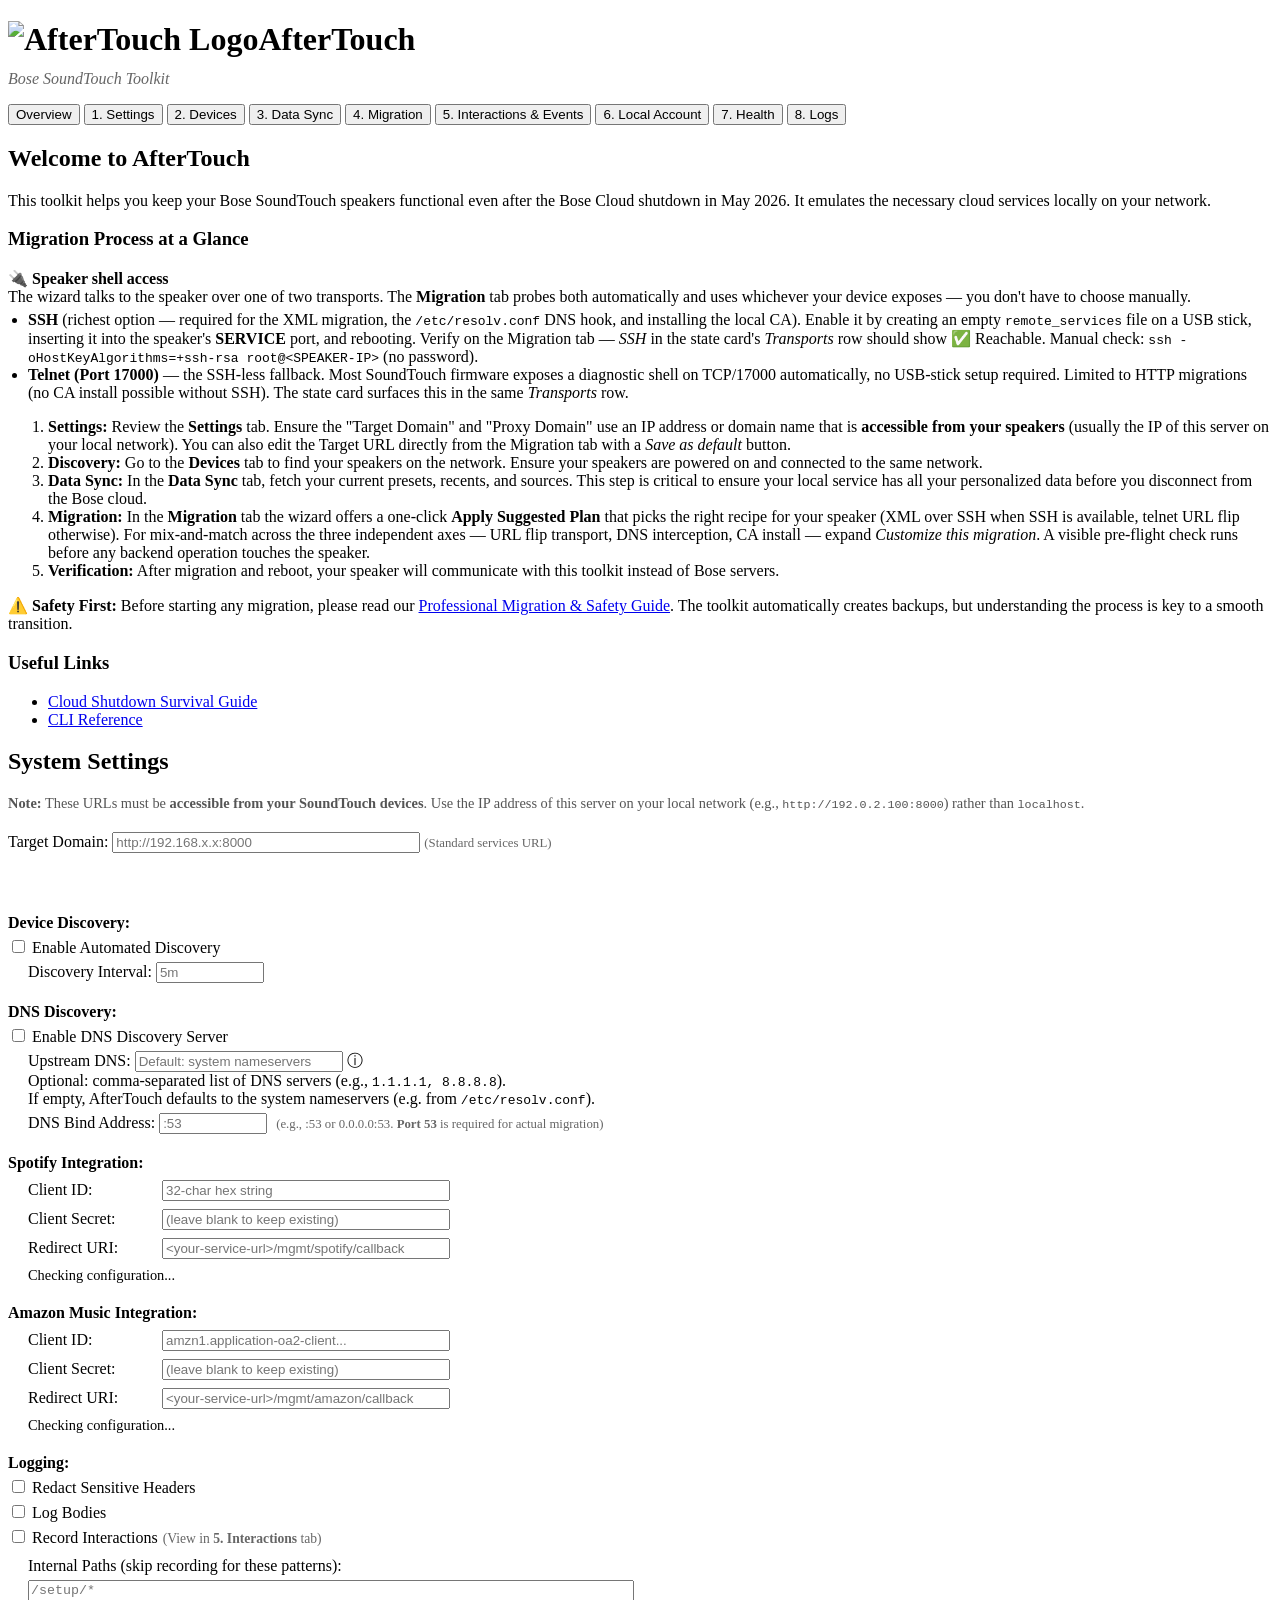
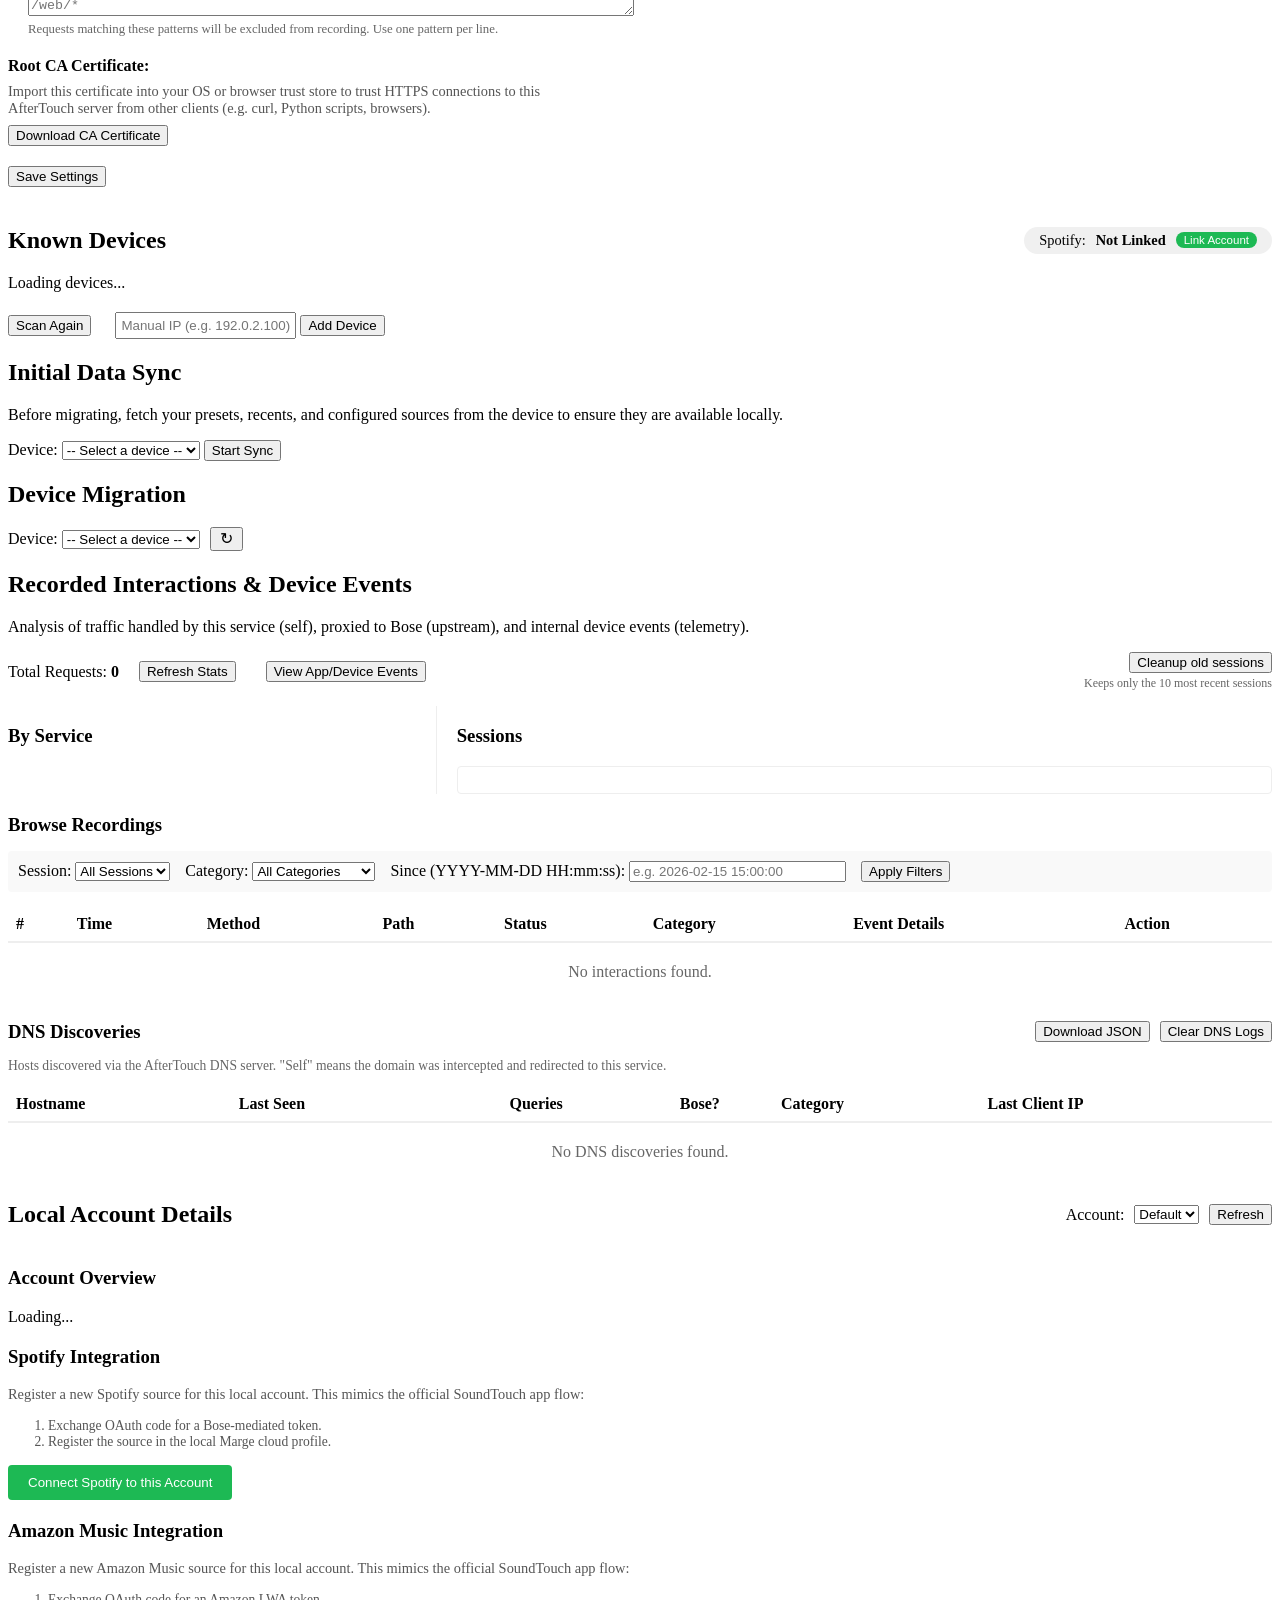
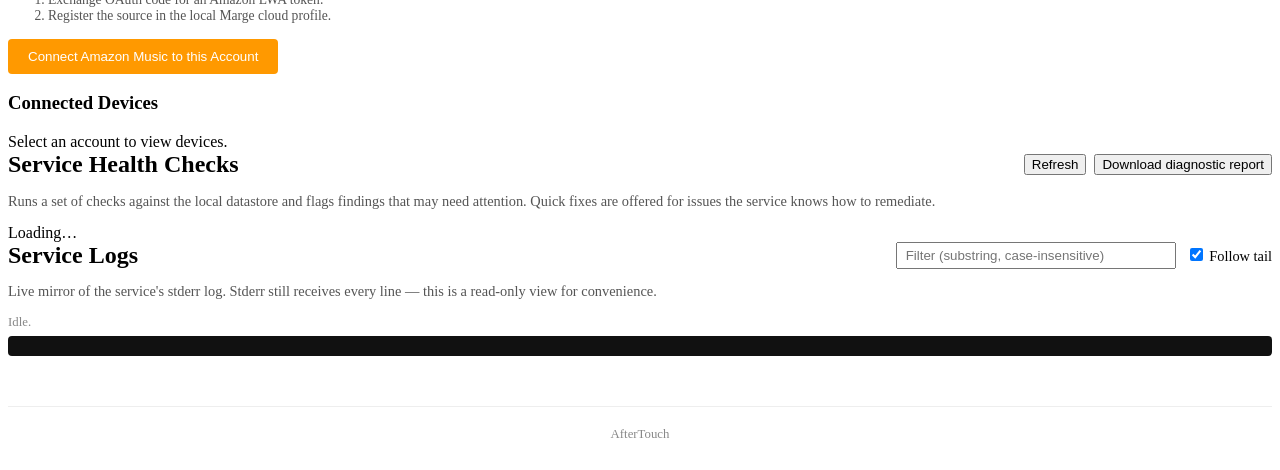
==== commit 3cfb3da4: "feat(export): encrypted diagnostic report for issue reporting Adds a "Download diagnostic report" bu" ====
--- a/pkg/service/handlers/web/index.html
+++ b/pkg/service/handlers/web/index.html
@@ -2,10 +2,10 @@
 <html>
 <head>
     <meta charset="UTF-8"/>
-    <title>AfterTouch (SoundTouch Toolkit)</title>
+    <title>AfterTouch</title>
+    <meta name="description" content="AfterTouch Admin UI — Configure your SoundTouch replacement, migrate speakers, and manage your local account." />
     <link rel="icon" href="/web/img/favicon-braille.svg" type="image/svg+xml"/>
     <link rel="stylesheet" href="/web/css/style.css"/>
-    <script src="/web/js/diff.min.js"></script>
 </head>
 <body>
 <h1><img src="/web/img/favicon-braille.svg" alt="AfterTouch Logo" class="logo"/>AfterTouch</h1>
@@ -30,15 +30,18 @@
         <button class="tab-btn" onclick="openTab(event, 'tab-migration')">
             4. Migration
         </button>
-        <button class="tab-btn" onclick="openTab(event, 'tab-interactions')">
-            5. Interactions & Events
+    <button class="tab-btn" onclick="openTab(event, 'tab-interactions')">
+        5. Interactions & Events
+    </button>
+    <button class="tab-btn" onclick="openTab(event, 'tab-account')">
+            6. Local Account
         </button>
-        <button class="tab-btn" onclick="openTab(event, 'tab-parity')">
-            6. Parity & Mirroring
-        </button>
-        <button class="tab-btn" onclick="openTab(event, 'tab-account')">
-            7. Local Account
-        </button>
+    <button class="tab-btn" onclick="openTab(event, 'tab-health')">
+        7. Health
+    </button>
+    <button class="tab-btn" onclick="openTab(event, 'tab-logs')">
+        8. Logs
+    </button>
     </div>
 
     <!-- Tab 0: Overview -->
@@ -152,7 +155,7 @@
             <strong>Note:</strong> These URLs must be
             <strong>accessible from your SoundTouch devices</strong>.
             Use the IP address of this server on your local network
-            (e.g., <code>http://192.168.1.100:8000</code>) rather than
+            (e.g., <code>http://192.0.2.100:8000</code>) rather than
             <code>localhost</code>.
         </p>
         <div style="margin-bottom: 20px">
@@ -228,52 +231,6 @@
             </div>
         </div>
         <div style="margin-bottom: 20px">
-            <strong>Endpoint Mirroring:</strong>
-            <div style="margin-top: 5px">
-                <label style="display: block; margin-bottom: 5px">
-                    <input type="checkbox" id="mirror-enabled"/> Enable
-                    Background Mirroring to Bose Cloud
-                </label>
-                <div style="margin-left: 20px; margin-bottom: 5px">
-                    <label style="display: block; margin-bottom: 5px">
-                        <input type="checkbox" id="preferred-source-upstream"/>
-                        Prefer Upstream Response for Mirrored Endpoints
-                    </label>
-                    <label for="mirror-endpoints">Mirror Endpoints (one per line, supports * wildcards):</label><br/>
-                    <textarea
-                        id="mirror-endpoints"
-                        rows="4"
-                        style="width: 100%; max-width: 600px; margin-top: 5px; font-family: monospace;"
-                        placeholder="/streaming/account/*/device/*/recent&#10;/accounts/*/devices/*/presets/*"
-                    ></textarea>
-                    <label for="skip-mirror-endpoints" style="display: block; margin-top: 10px;">Skip Mirror Endpoints (local only, one per line):</label>
-                    <textarea
-                        id="skip-mirror-endpoints"
-                        rows="2"
-                        style="width: 100%; max-width: 600px; margin-top: 5px; font-family: monospace;"
-                        placeholder="/oauth/device/*/music/musicprovider/*/token/cs3&#10;/oauth/device/*/music/musicprovider/*/token"
-                    ></textarea>
-                    <div
-                        class="info-box"
-                        style="
-                                    margin-top: 5px;
-                                    font-size: 0.85em;
-                                    padding: 10px;
-                                "
-                    >
-                        <strong>Note:</strong> Mirroring sends matching
-                        requests (including full headers) to the
-                        official Bose servers for parity comparison. If
-                        <em>Redact Sensitive Data</em> is enabled in
-                        Proxy Settings, credentials will be masked in
-                        <strong>logs and recordings</strong>, but full
-                        headers are always sent to Bose to ensure
-                        service compatibility.
-                    </div>
-                </div>
-            </div>
-        </div>
-        <div style="margin-bottom: 20px">
             <strong>Spotify Integration:</strong>
             <div style="margin-top: 8px; margin-left: 20px">
                 <div style="margin-bottom: 8px">
@@ -310,16 +267,16 @@
             </div>
         </div>
         <div style="margin-bottom: 20px">
-            <strong>Proxy Logging:</strong>
+            <strong>Logging:</strong>
             <div style="margin-top: 5px">
-                <label style="display: block; margin-bottom: 5px"><input type="checkbox" id="proxy-redact"
-                                                                         onchange="updateProxySettings()"/> Redact
+                <label style="display: block; margin-bottom: 5px"><input type="checkbox" id="logging-redact"
+                                                                         onchange="updateLoggingSettings()"/> Redact
                     Sensitive Headers</label>
-                <label style="display: block; margin-bottom: 5px"><input type="checkbox" id="proxy-log-body"
-                                                                         onchange="updateProxySettings()"/> Log
+                <label style="display: block; margin-bottom: 5px"><input type="checkbox" id="logging-log-body"
+                                                                         onchange="updateLoggingSettings()"/> Log
                     Bodies</label>
-                <label style="display: block; margin-bottom: 5px"><input type="checkbox" id="proxy-record"
-                                                                         onchange="updateProxySettings()"/> Record
+                <label style="display: block; margin-bottom: 5px"><input type="checkbox" id="logging-record"
+                                                                         onchange="updateLoggingSettings()"/> Record
                     Interactions<span style="font-size: 0.85em; color: #666; margin-left: 5px;">(View in <strong>5. Interactions</strong> tab)</span></label>
                 <div style="margin-left: 20px; margin-top: 10px">
                     <label for="internal-paths">Internal Paths (skip recording for these patterns):</label><br/>
@@ -429,7 +386,7 @@
             <input
                 type="text"
                 id="add-manual-ip"
-                placeholder="Manual IP (e.g. 192.168.1.100)"
+                placeholder="Manual IP (e.g. 192.0.2.100)"
                 style="margin-left: 20px; padding: 4px"
             />
             <button onclick="addManualDevice()">Add Device</button>
@@ -1248,7 +1205,6 @@
                         <option value="upstream">
                             Upstream (Bose)
                         </option>
-                        <option value="mirror">Mirror (Bose)</option>
                     </select>
                 </div>
                 <div>
@@ -1487,160 +1443,7 @@
         </div>
     </div>
 
-    <!-- Tab 6: Parity & Mirroring -->
-    <div id="tab-parity" class="tab-content">
-        <h2>Parity Analysis</h2>
-        <p>
-            Detection of discrepancies between AfterTouch local
-            responses and official Bose Cloud responses for mirrored
-            endpoints.
-        </p>
-
-        <div class="summary-box">
-            <div
-                style="
-                            display: flex;
-                            justify-content: space-between;
-                            align-items: center;
-                            margin-bottom: 15px;
-                        "
-            >
-                <h3 style="margin: 0">Parity Mismatches</h3>
-                <div style="display: flex; gap: 10px">
-                    <button onclick="fetchParityMismatches()">
-                        Refresh Mismatches
-                    </button>
-                    <button
-                        onclick="clearParityMismatches()"
-                        class="btn-danger"
-                    >
-                        Clear All Records
-                    </button>
-                </div>
-            </div>
-
-            <div
-                id="parity-list-container"
-                style="max-height: 500px; overflow-y: auto"
-            >
-                <table style="width: 100%; border-collapse: collapse">
-                    <thead>
-                    <tr
-                        style="
-                                        text-align: left;
-                                        border-bottom: 2px solid #eee;
-                                    "
-                    >
-                        <th style="padding: 8px">Time</th>
-                        <th style="padding: 8px">Method</th>
-                        <th style="padding: 8px">Path</th>
-                        <th style="padding: 8px">Reasons</th>
-                        <th style="padding: 8px">Action</th>
-                    </tr>
-                    </thead>
-                    <tbody id="parity-mismatches-list">
-                    <tr>
-                        <td
-                            colspan="5"
-                            style="
-                                            padding: 20px;
-                                            text-align: center;
-                                            color: #666;
-                                        "
-                        >
-                            Loading mismatches...
-                        </td>
-                    </tr>
-                    </tbody>
-                </table>
-            </div>
-        </div>
-
-        <div
-            id="parity-diff-view"
-            class="summary-box"
-            style="display: none; margin-top: 20px"
-        >
-            <div
-                style="
-                            display: flex;
-                            justify-content: space-between;
-                            align-items: center;
-                            margin-bottom: 15px;
-                        "
-            >
-                <h3 style="margin: 0">
-                    Mismatch Detail:
-                    <span id="diff-path-display"></span>
-                </h3>
-                <button onclick="document.getElementById('parity-diff-view').style.display = 'none'">Close Detail
-                </button>
-            </div>
-
-            <div
-                style="
-                            margin-bottom: 15px;
-                            padding: 10px;
-                            background: #fff4f4;
-                            border: 1px solid #f5c6cb;
-                            border-radius: 4px;
-                            color: #721c24;
-                        "
-            >
-                <strong>Detection Reasons:</strong>
-                <ul
-                    id="diff-reasons-list"
-                    style="margin: 5px 0 0 0; padding-left: 20px"
-                ></ul>
-            </div>
-
-            <div id="diff-size-warning" style="display: none; margin-bottom: 15px; padding: 10px; background: #fff3cd; border: 1px solid #ffeeba; border-radius: 4px; color: #856404;">
-                ⚠️ <strong>Large Payload:</strong> Rich diff highlighting is disabled to prevent a browser freeze. Showing raw comparison instead.
-                <button id="force-rich-diff-btn" style="margin-left: 10px; font-size: 0.8em; cursor: pointer;">Show Rich Diff Anyway</button>
-            </div>
-
-            <div class="diff-container" style="margin-top: 15px">
-                <div class="diff-pane">
-                            <span
-                                class="config-header"
-                                style="background: #eefbff; color: #0056b3"
-                            >Local Response (AfterTouch)</span
-                            >
-                    <div
-                        id="diff-local-meta"
-                        style="
-                                    font-size: 0.8em;
-                                    margin-bottom: 5px;
-                                    color: #666;
-                                "
-                    ></div>
-                    <pre
-                        id="diff-local-body"
-                    ></pre>
-                </div>
-                <div class="diff-pane">
-                            <span
-                                class="config-header"
-                                style="background: #fff4e6; color: #856404"
-                            >Upstream Response (Bose)</span
-                            >
-                    <div
-                        id="diff-upstream-meta"
-                        style="
-                                    font-size: 0.8em;
-                                    margin-bottom: 5px;
-                                    color: #666;
-                                "
-                    ></div>
-                    <pre
-                        id="diff-upstream-body"
-                    ></pre>
-                </div>
-            </div>
-        </div>
-    </div>
-
-    <!-- Tab 7: Local Account -->
+    <!-- Tab 6: Local Account -->
     <div id="tab-account" class="tab-content">
         <div style="display: flex; justify-content: space-between; align-items: center;">
             <h2>Local Account Details</h2>
@@ -1693,6 +1496,45 @@
             <div id="account-devices-list">Select an account to view devices.</div>
         </div>
     </div>
+
+    <!-- Tab 7: Health -->
+    <div id="tab-health" class="tab-content">
+        <div style="display: flex; justify-content: space-between; align-items: center; flex-wrap: wrap; gap: 10px;">
+            <h2 style="margin: 0;">Service Health Checks</h2>
+            <div style="display: flex; gap: 8px; align-items: center; flex-wrap: wrap;">
+                <button onclick="fetchHealth()">Refresh</button>
+                <button onclick="downloadDiagnostic()" title="Download an encrypted diagnostic report to share with the project maintainer">Download diagnostic report</button>
+            </div>
+        </div>
+        <p style="font-size: 0.9em; color: #555;">
+            Runs a set of checks against the local datastore and flags
+            findings that may need attention. Quick fixes are offered
+            for issues the service knows how to remediate.
+        </p>
+        <div id="health-generated-at" style="font-size: 0.8em; color: #888; margin-bottom: 10px;"></div>
+        <div id="health-diagnostic-status" style="font-size: 0.85em; margin-bottom: 8px;"></div>
+        <div id="health-findings">Loading…</div>
+    </div>
+
+    <!-- Tab 8: Logs -->
+    <div id="tab-logs" class="tab-content">
+        <div style="display: flex; justify-content: space-between; align-items: center; flex-wrap: wrap; gap: 10px;">
+            <h2 style="margin: 0;">Service Logs</h2>
+            <div style="display: flex; gap: 10px; align-items: center; flex-wrap: wrap;">
+                <input type="text" id="logs-filter" placeholder="Filter (substring, case-insensitive)" style="padding: 4px 8px; min-width: 260px;"/>
+                <label style="font-size: 0.9em;">
+                    <input type="checkbox" id="logs-follow" checked/> Follow tail
+                </label>
+            </div>
+        </div>
+        <p style="font-size: 0.9em; color: #555;">
+            Live mirror of the service's stderr log. Stderr still
+            receives every line — this is a read-only view for
+            convenience.
+        </p>
+        <div id="logs-status" style="font-size: 0.8em; color: #888; margin-bottom: 6px;">Idle.</div>
+        <pre id="logs-view" style="background: #111; color: #ddd; padding: 10px; border-radius: 4px; max-height: 60vh; overflow-y: auto; font-size: 0.8em; line-height: 1.35; margin: 0; white-space: pre-wrap; word-break: break-all;"></pre>
+    </div>
 </div>
 
 <script src="/web/js/script.js"></script>
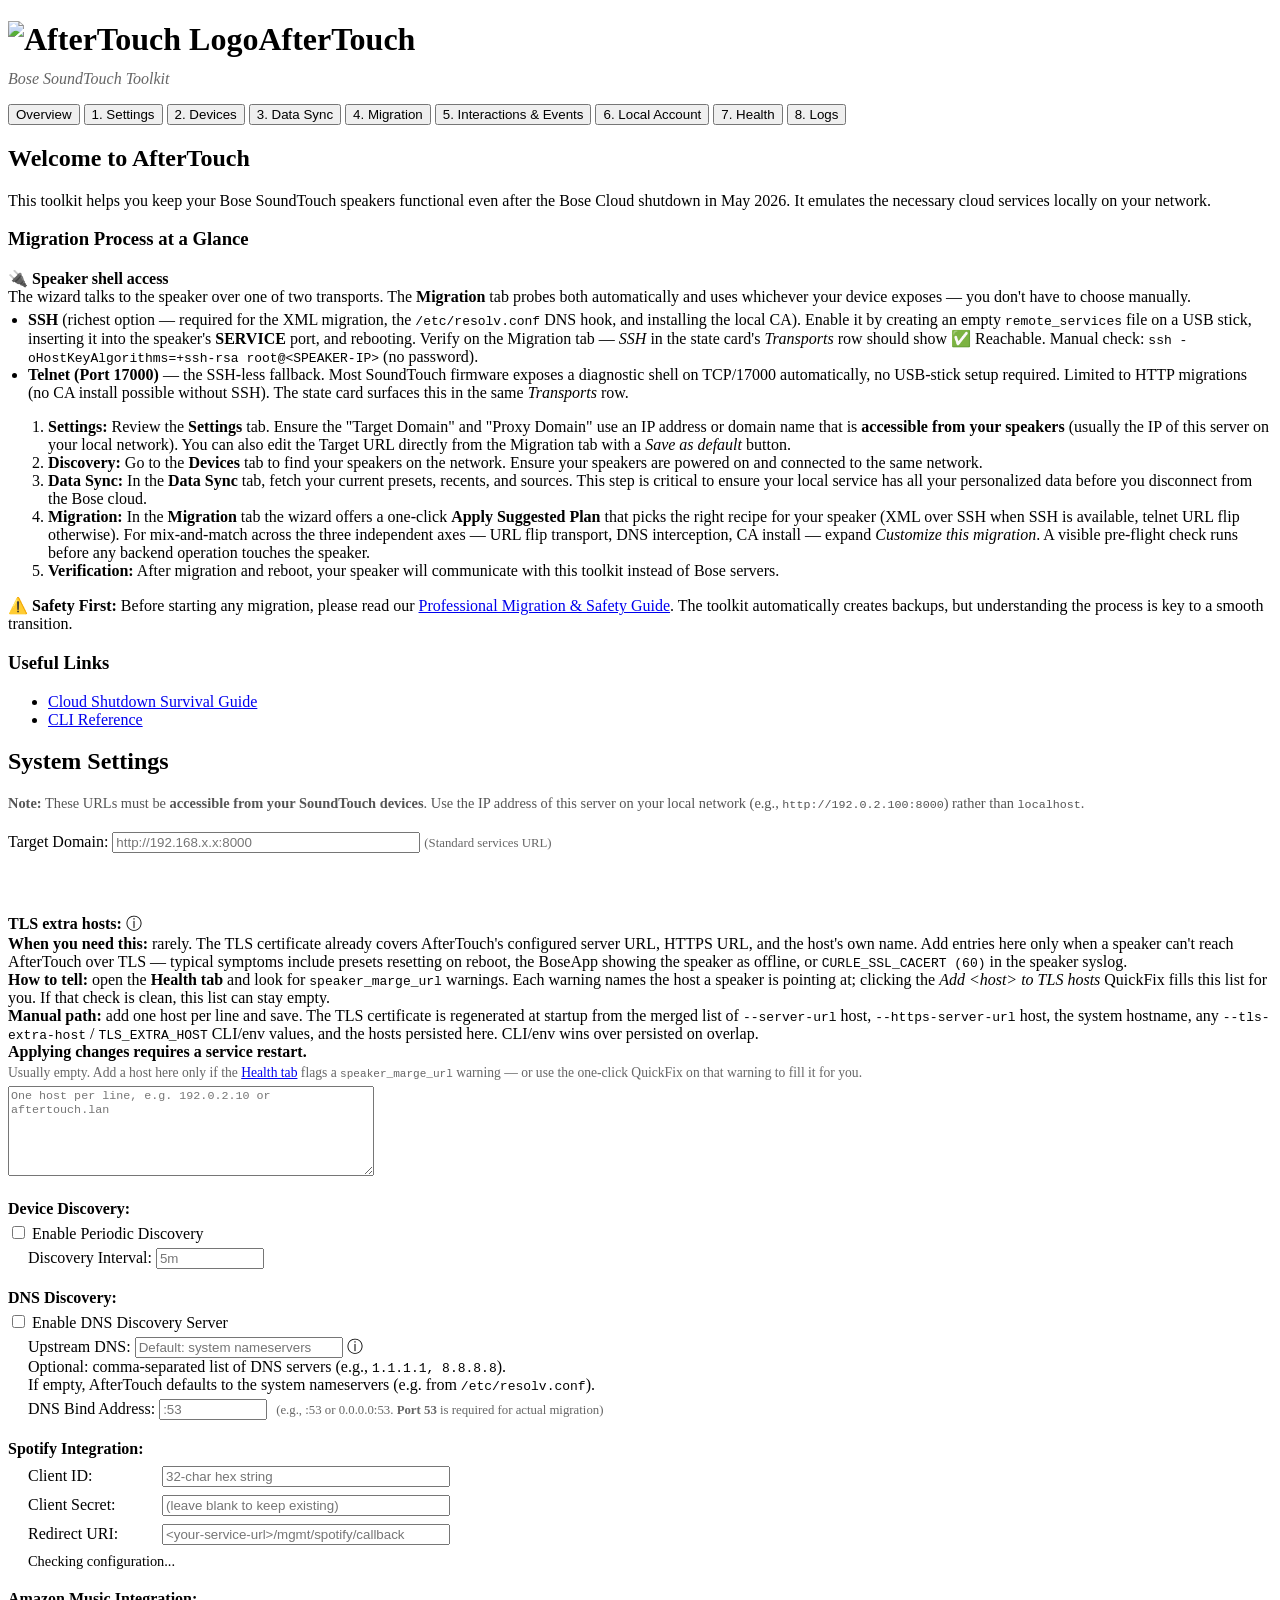
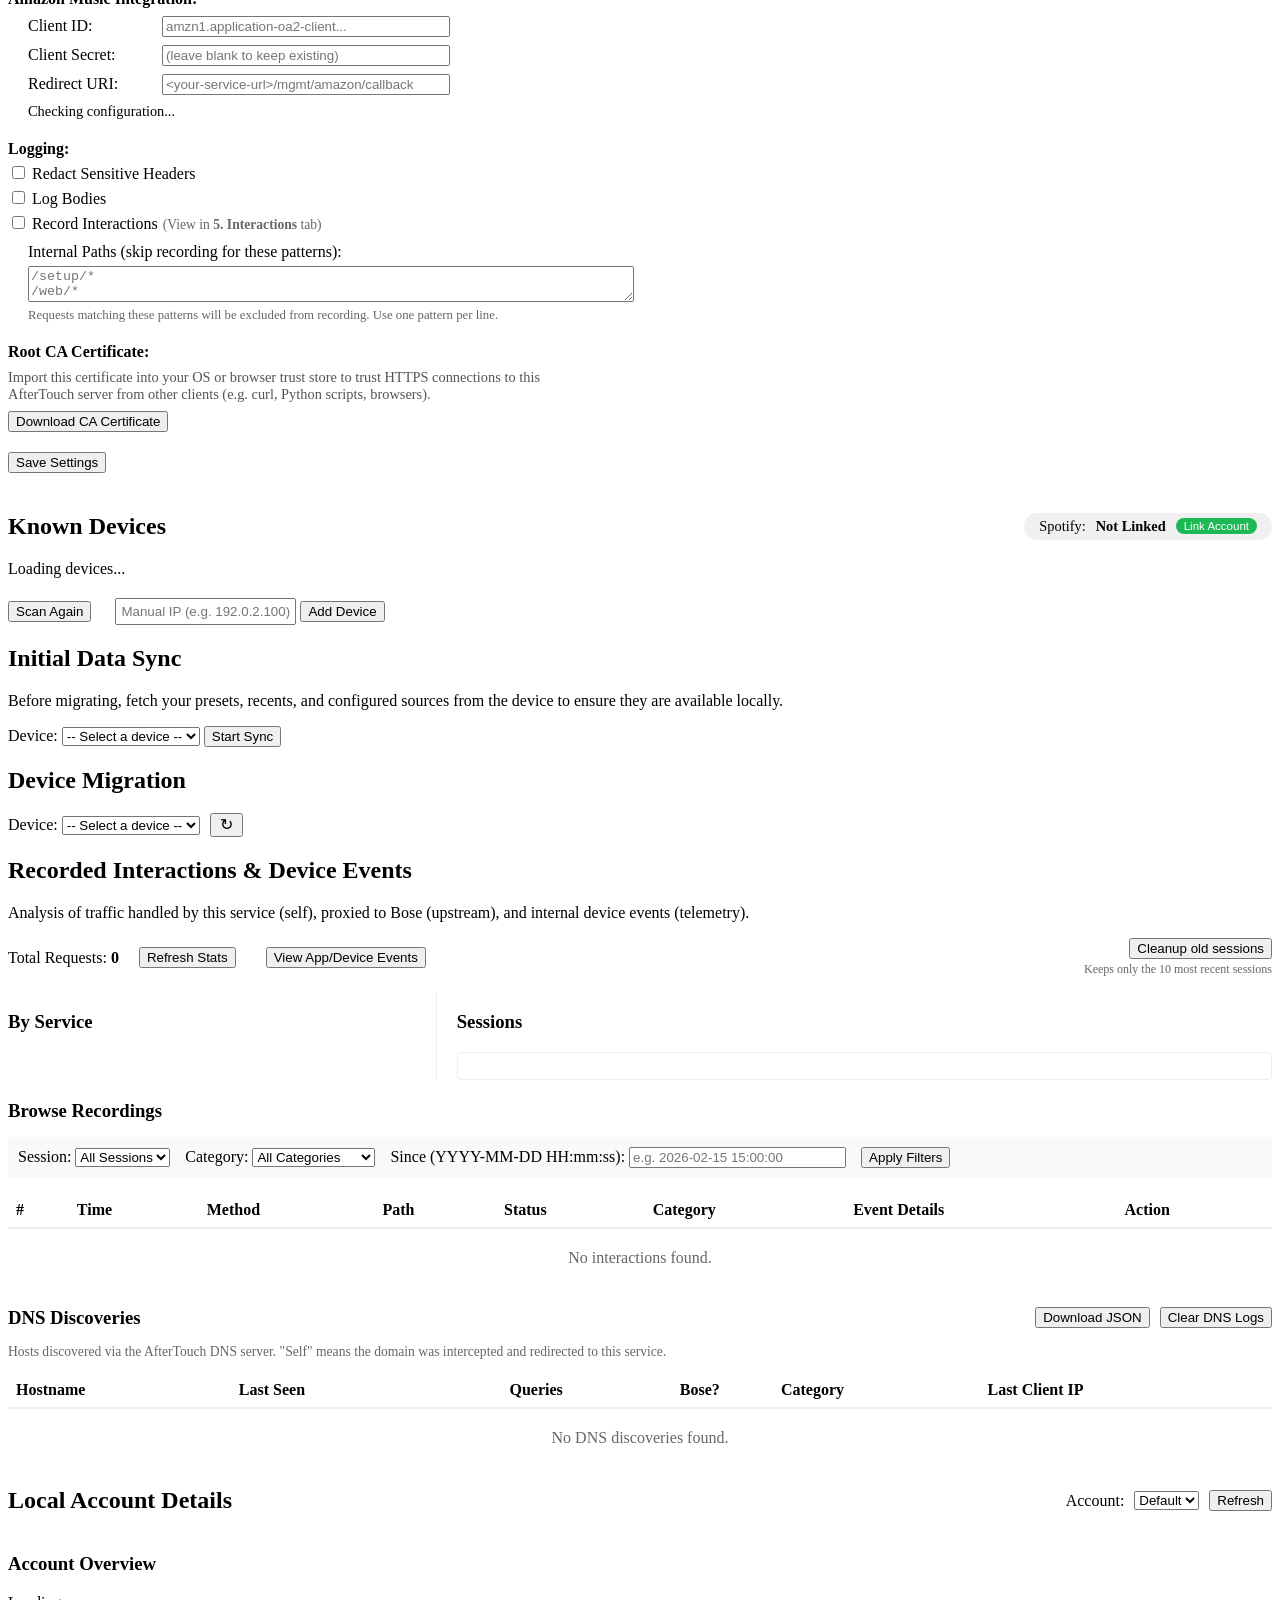
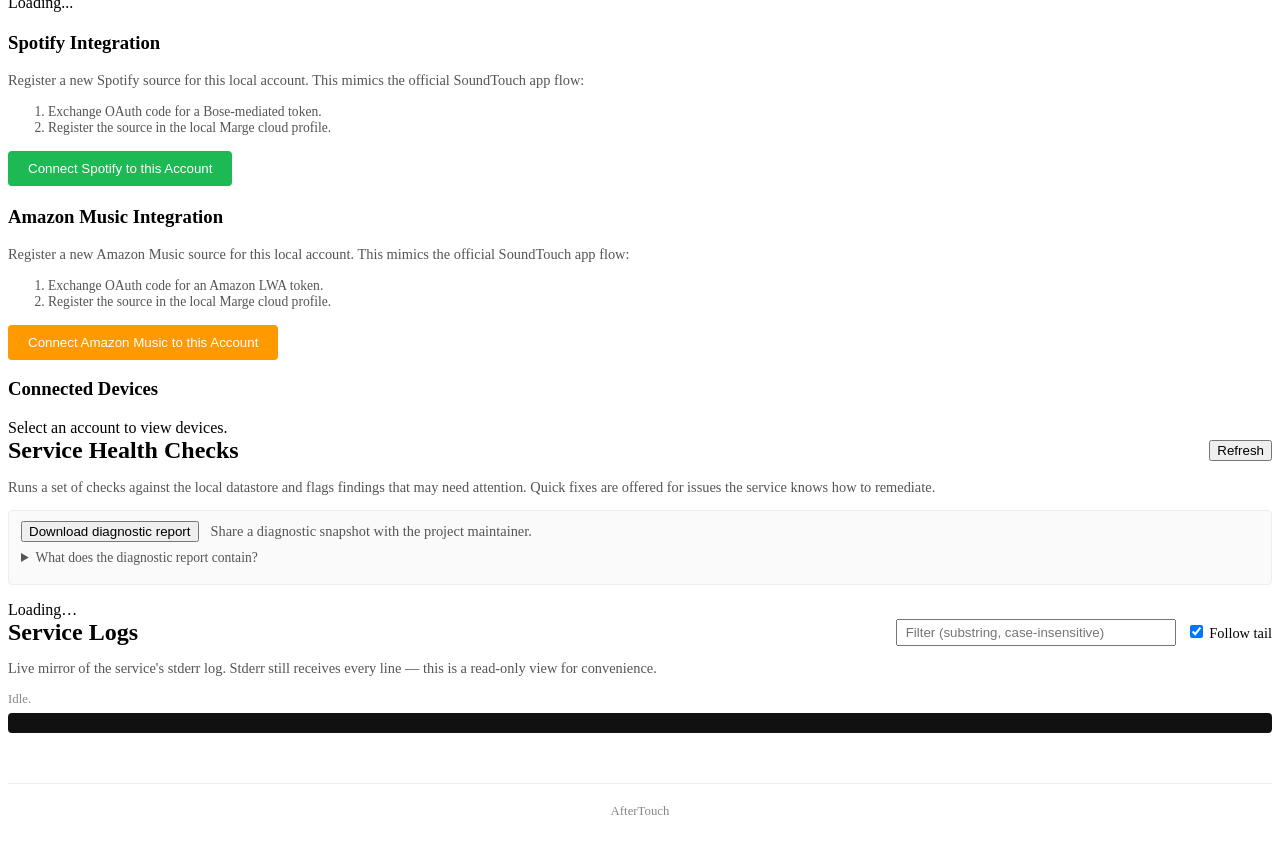
==== commit 38c771ad: "fix(web): skip auto-discovery on page load when periodic discovery is disabled When `discovery_enabl" ====
--- a/pkg/service/handlers/web/index.html
+++ b/pkg/service/handlers/web/index.html
@@ -166,10 +166,57 @@
             <div id="https-443-status" style="font-size: 0.85em; margin-top: 4px; min-height: 1.2em"></div>
         </div>
         <div style="margin-bottom: 20px">
+            <strong>TLS extra hosts:</strong>
+            <span class="info-toggle" onclick="toggleInfo('tls-extra-hosts-info')">ⓘ</span>
+            <div id="tls-extra-hosts-info" class="info-details">
+                <strong>When you need this:</strong> rarely. The TLS
+                certificate already covers AfterTouch's configured
+                server URL, HTTPS URL, and the host's own name. Add
+                entries here only when a speaker can't reach
+                AfterTouch over TLS — typical symptoms include
+                presets resetting on reboot, the BoseApp showing
+                the speaker as offline, or
+                <code>CURLE_SSL_CACERT (60)</code> in the speaker
+                syslog.<br/>
+                <strong>How to tell:</strong> open the
+                <strong>Health tab</strong> and look for
+                <code>speaker_marge_url</code> warnings. Each
+                warning names the host a speaker is pointing at;
+                clicking the <em>Add &lt;host&gt; to TLS hosts</em>
+                QuickFix fills this list for you. If that check is
+                clean, this list can stay empty.<br/>
+                <strong>Manual path:</strong> add one host per line
+                and save. The TLS certificate is regenerated at
+                startup from the merged list of
+                <code>--server-url</code> host,
+                <code>--https-server-url</code> host, the system
+                hostname, any <code>--tls-extra-host</code> /
+                <code>TLS_EXTRA_HOST</code> CLI/env values, and the
+                hosts persisted here. CLI/env wins over persisted
+                on overlap.<br/>
+                <strong>Applying changes requires a service
+                restart.</strong>
+            </div>
+            <div style="font-size: 0.85em; color: #666; margin-top: 4px;">
+                Usually empty. Add a host here only if the
+                <a href="#" onclick="openTab(null, 'tab-health'); return false;">Health tab</a>
+                flags a <code>speaker_marge_url</code> warning — or use
+                the one-click QuickFix on that warning to fill it for you.
+            </div>
+            <div style="margin-top: 5px">
+                <textarea
+                    id="tls-extra-hosts"
+                    placeholder="One host per line, e.g. 192.0.2.10 or aftertouch.lan"
+                    style="width: 360px; height: 84px; font-family: monospace; font-size: 0.9em;"
+                ></textarea>
+            </div>
+            <div id="tls-san-effective" style="font-size: 0.8em; color: #666; margin-top: 4px;"></div>
+        </div>
+        <div style="margin-bottom: 20px">
             <strong>Device Discovery:</strong>
             <div style="margin-top: 5px">
                 <label style="display: block; margin-bottom: 5px">
-                    <input type="checkbox" id="discovery-enabled"/> Enable Automated Discovery
+                    <input type="checkbox" id="discovery-enabled"/> Enable Periodic Discovery
                 </label>
                 <div style="margin-left: 20px">
                     <label for="discovery-interval">Discovery Interval:</label>
@@ -1501,18 +1548,36 @@
     <div id="tab-health" class="tab-content">
         <div style="display: flex; justify-content: space-between; align-items: center; flex-wrap: wrap; gap: 10px;">
             <h2 style="margin: 0;">Service Health Checks</h2>
-            <div style="display: flex; gap: 8px; align-items: center; flex-wrap: wrap;">
-                <button onclick="fetchHealth()">Refresh</button>
-                <button onclick="downloadDiagnostic()" title="Download an encrypted diagnostic report to share with the project maintainer">Download diagnostic report</button>
-            </div>
+            <button onclick="fetchHealth()">Refresh</button>
         </div>
         <p style="font-size: 0.9em; color: #555;">
             Runs a set of checks against the local datastore and flags
             findings that may need attention. Quick fixes are offered
             for issues the service knows how to remediate.
         </p>
+
+        <div style="margin: 12px 0 16px 0; padding: 10px 12px; background: #fafafa; border: 1px solid #eee; border-radius: 4px;">
+            <div style="display: flex; align-items: center; gap: 12px; flex-wrap: wrap;">
+                <button onclick="downloadDiagnostic()" title="Download an encrypted diagnostic report to share with the project maintainer">Download diagnostic report</button>
+                <span style="font-size: 0.9em; color: #555;">Share a diagnostic snapshot with the project maintainer.</span>
+            </div>
+            <details style="font-size: 0.85em; color: #555; margin-top: 8px;">
+                <summary style="cursor: pointer;">What does the diagnostic report contain?</summary>
+                <ul style="margin: 6px 0 0 0; padding-left: 1.4em;">
+                    <li>Health check results and current device state</li>
+                    <li>Device XML files from the datastore (no passwords)</li>
+                    <li>HTTP response samples from speaker endpoints</li>
+                    <li>System files: CA bundle, DNS resolver config</li>
+                    <li>Speaker CA bundle and kernel log (via SSH, if reachable)</li>
+                    <li>Service log tail</li>
+                    <li>Settings file with secrets redacted</li>
+                </ul>
+                <p style="margin: 6px 0 0 0;">The archive is encrypted with the project maintainer's public key — only they can open it.</p>
+            </details>
+            <div id="health-diagnostic-status" style="font-size: 0.85em; margin-top: 8px;"></div>
+        </div>
+
         <div id="health-generated-at" style="font-size: 0.8em; color: #888; margin-bottom: 10px;"></div>
-        <div id="health-diagnostic-status" style="font-size: 0.85em; margin-bottom: 8px;"></div>
         <div id="health-findings">Loading…</div>
     </div>
 
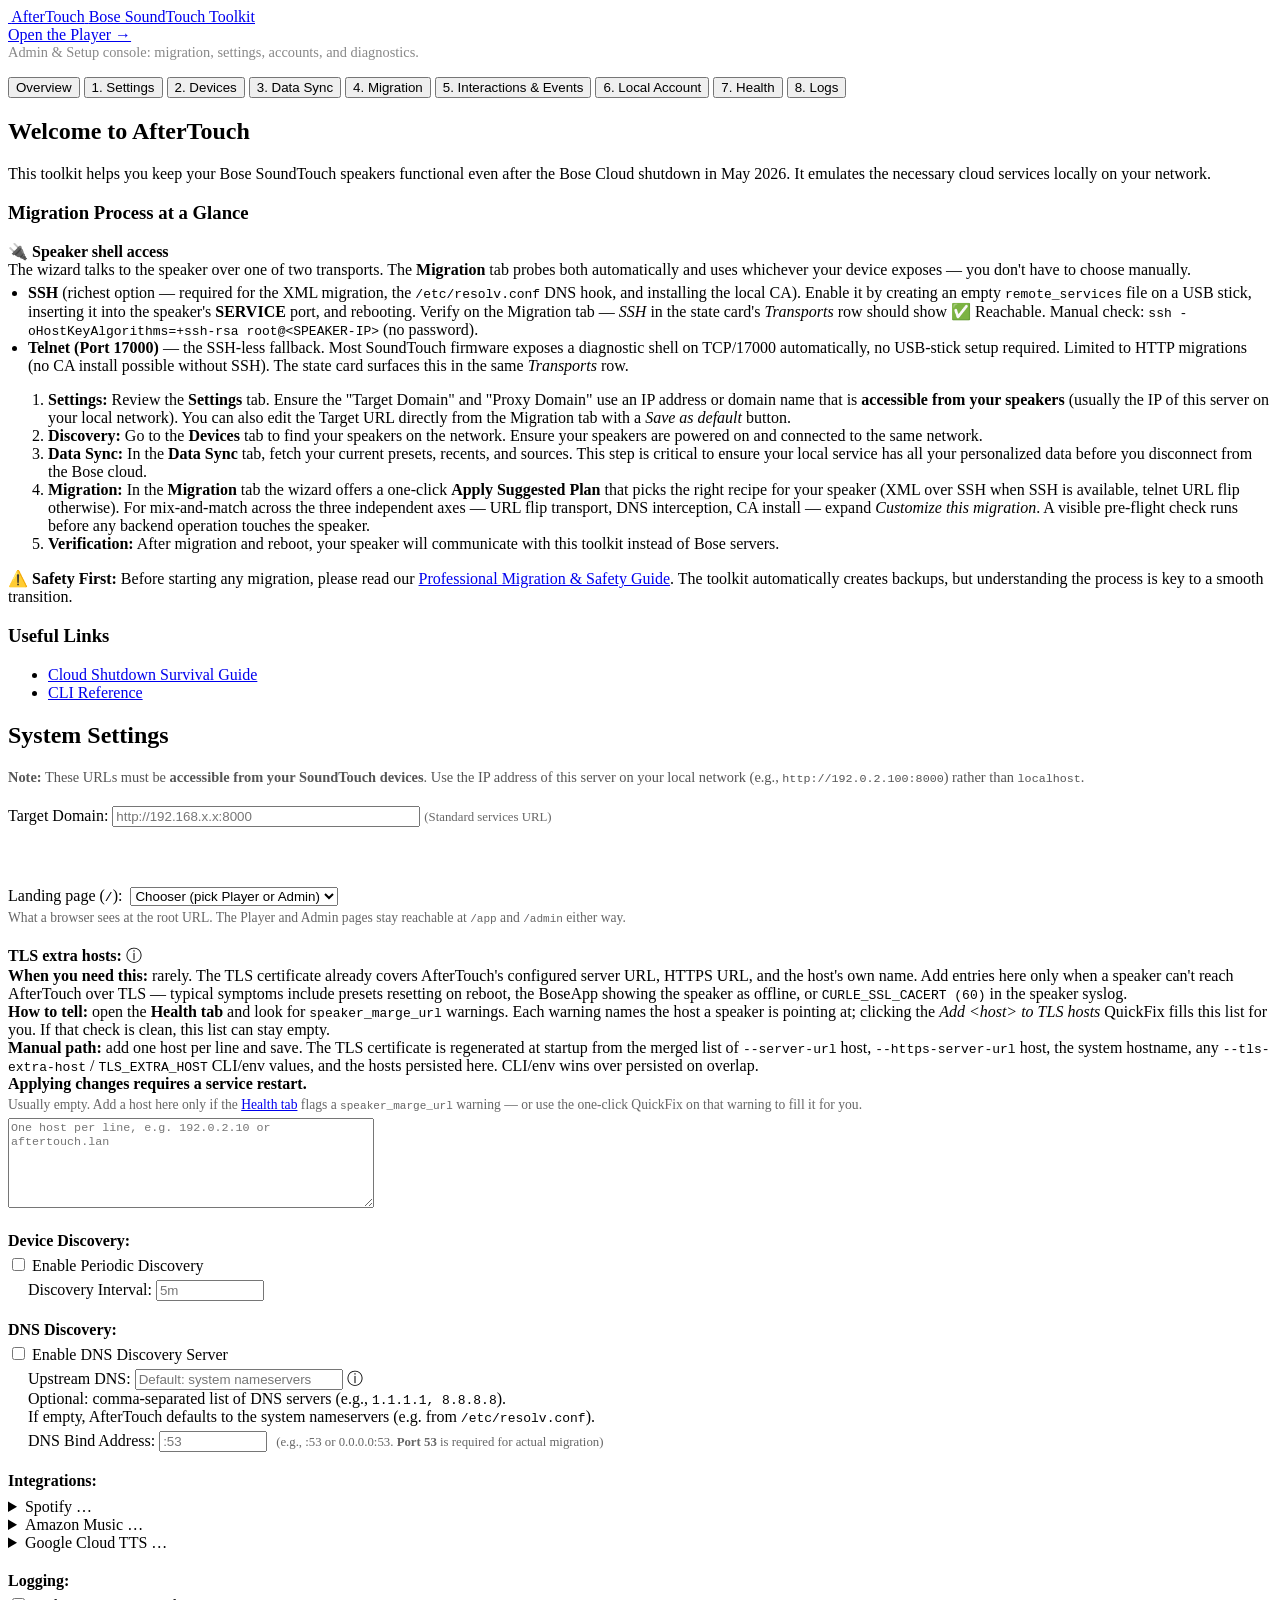
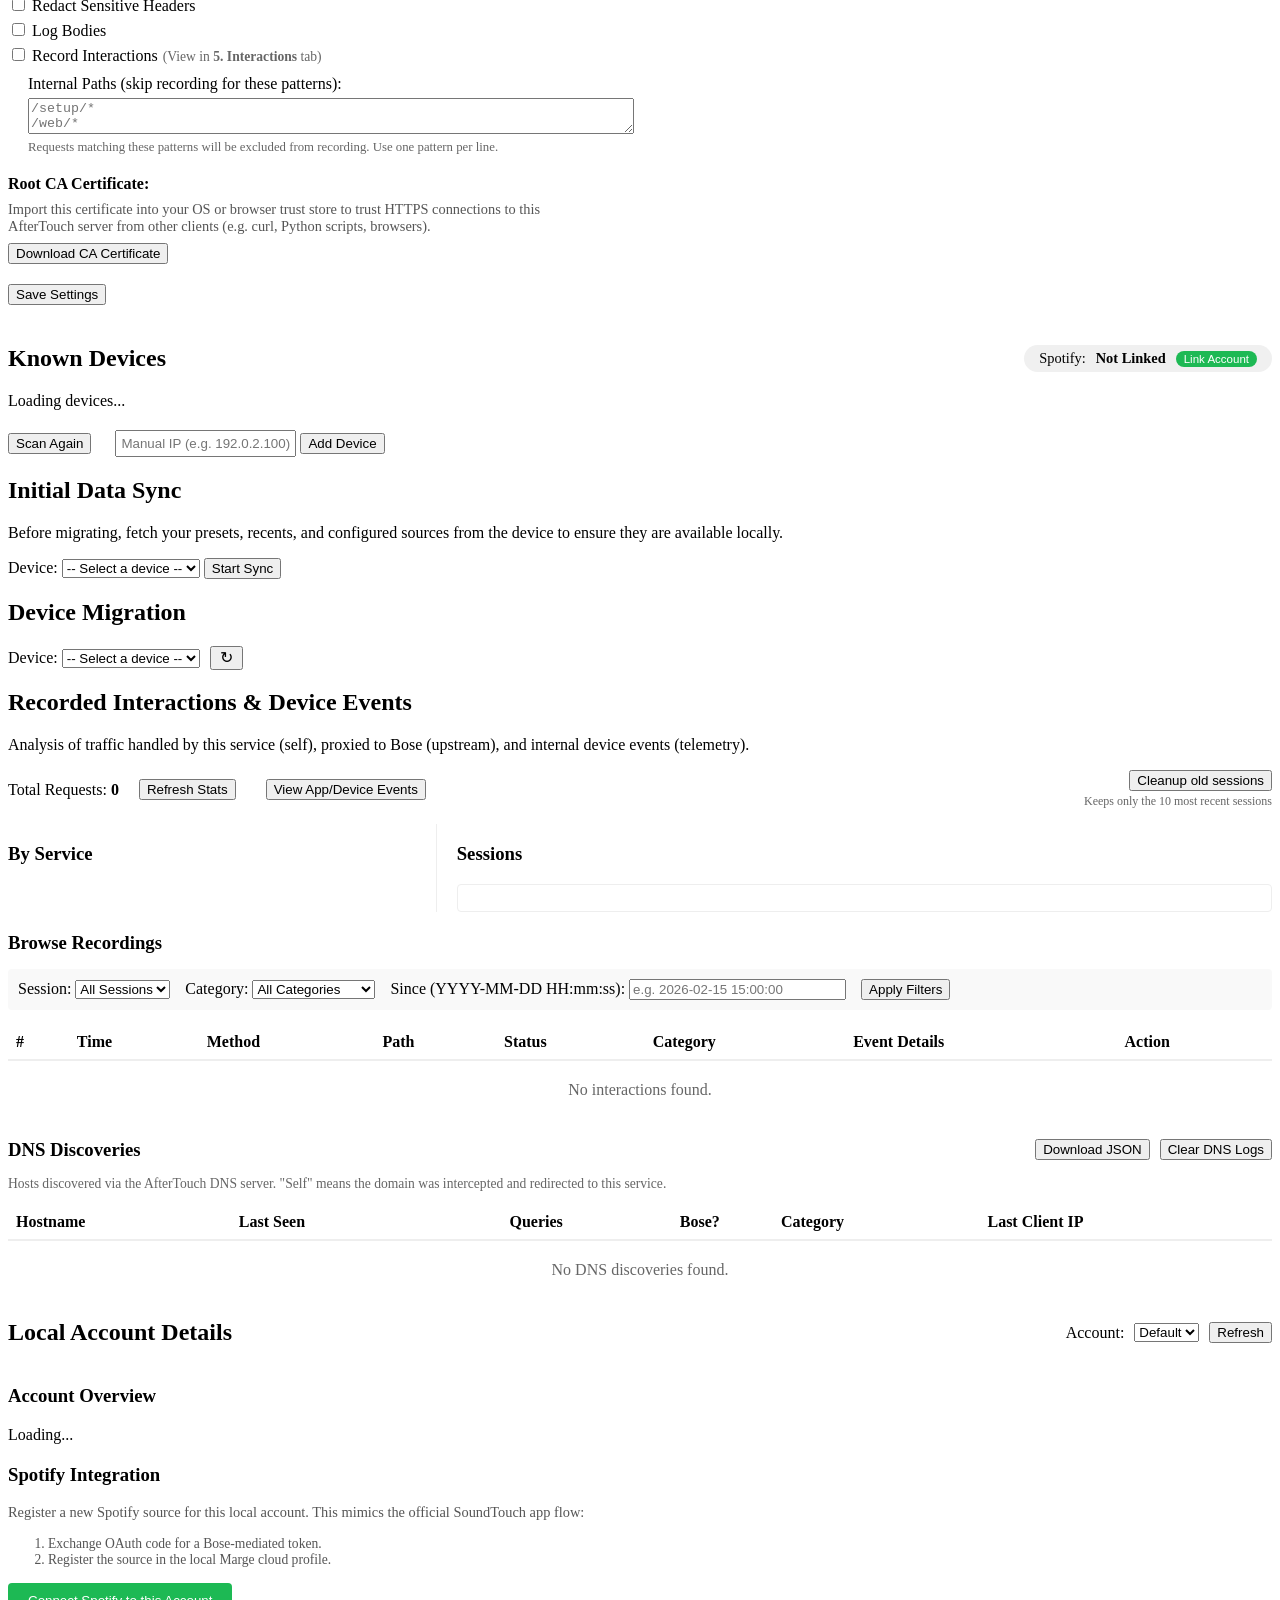
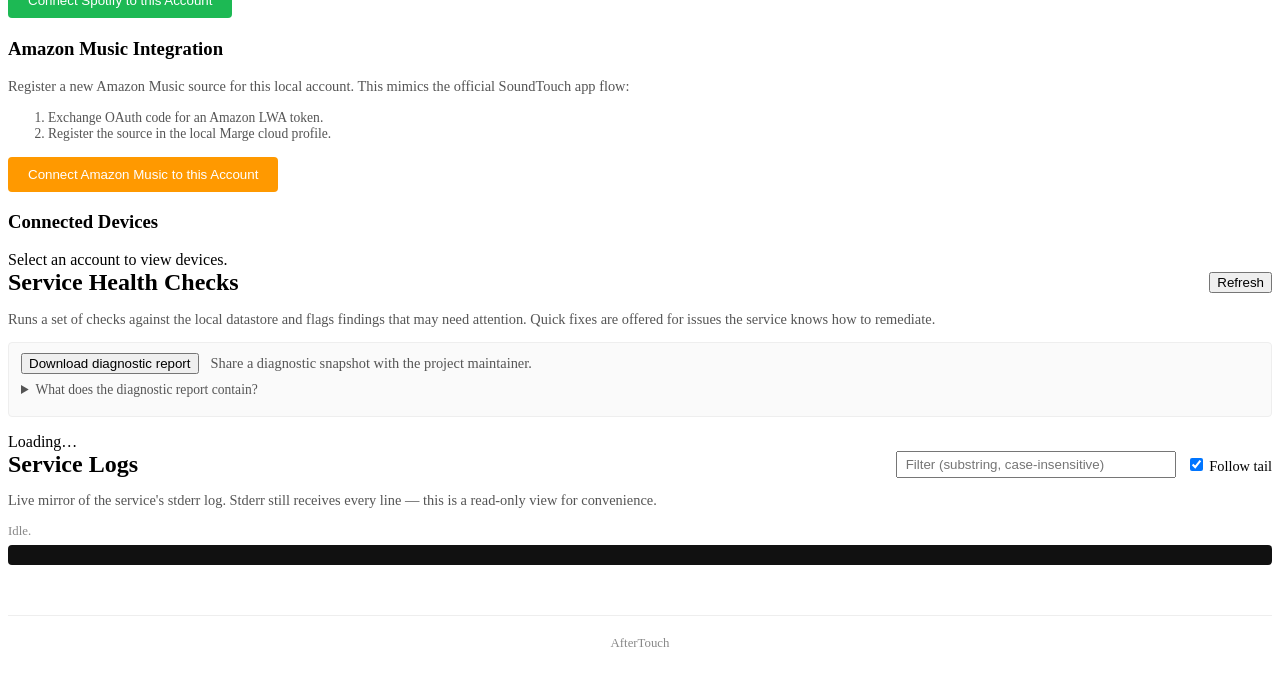
==== commit 86878cd2: "feat(service): landing chooser at /, shared header + footer (refs #451) Post-merge, "/" was the admi" ====
--- a/pkg/service/handlers/web/index.html
+++ b/pkg/service/handlers/web/index.html
@@ -8,9 +8,20 @@
     <link rel="stylesheet" href="/web/css/style.css"/>
 </head>
 <body>
-<h1><img src="/web/img/favicon-braille.svg" alt="AfterTouch Logo" class="logo"/>AfterTouch</h1>
-<p style="margin-top: -10px; font-style: italic; color: #666">
-    Bose SoundTouch Toolkit
+<header class="topbar">
+    <a class="brand" href="/" title="AfterTouch home">
+        <img src="/web/img/favicon-braille.svg" alt=""/>
+        <span class="brand-text">
+            <span class="brand-name">AfterTouch</span>
+            <span class="brand-subtitle">Bose SoundTouch Toolkit</span>
+        </span>
+    </a>
+    <nav class="bar-links">
+        <a href="/app">Open the Player &rarr;</a>
+    </nav>
+</header>
+<p style="margin: 0 0 16px; font-size: 0.9em; color: #888">
+    Admin &amp; Setup console: migration, settings, accounts, and diagnostics.
 </p>
 
 <div class="tabs">
@@ -134,16 +145,16 @@
         <div class="info-box safety-box">
             <strong>⚠️ Safety First:</strong> Before starting any
             migration, please read our
-            <a href="https://gesellix.github.io/Bose-SoundTouch/guides/MIGRATION-SAFETY.html" target="_blank">Professional
+            <a href="https://gesellix.github.io/Bose-SoundTouch/docs/guides/MIGRATION-SAFETY/" target="_blank">Professional
                 Migration & Safety Guide</a>. The toolkit automatically creates backups, but understanding the process
             is key to a smooth transition.
         </div>
 
         <h3>Useful Links</h3>
         <ul>
-            <li><a href="https://gesellix.github.io/Bose-SoundTouch/guides/SURVIVAL-GUIDE.html" target="_blank">Cloud
+            <li><a href="https://gesellix.github.io/Bose-SoundTouch/docs/guides/SURVIVAL-GUIDE/" target="_blank">Cloud
                 Shutdown Survival Guide</a></li>
-            <li><a href="https://gesellix.github.io/Bose-SoundTouch/guides/CLI-REFERENCE.html" target="_blank">CLI
+            <li><a href="https://gesellix.github.io/Bose-SoundTouch/docs/guides/CLI-REFERENCE/" target="_blank">CLI
                 Reference</a></li>
         </ul>
     </div>
@@ -164,6 +175,18 @@
             <span style="font-size: 0.8em; color: #666">(Standard services URL)</span>
             <div id="target-domain-resolved" style="font-size: 0.85em; margin-top: 4px; min-height: 1.2em"></div>
             <div id="https-443-status" style="font-size: 0.85em; margin-top: 4px; min-height: 1.2em"></div>
+        </div>
+        <div style="margin-bottom: 20px">
+            <label for="default-landing">Landing page (<code>/</code>):</label>
+            <select id="default-landing" style="margin-left: 4px">
+                <option value="chooser">Chooser (pick Player or Admin)</option>
+                <option value="app">Go straight to the Player</option>
+                <option value="admin">Go straight to Admin &amp; Setup</option>
+            </select>
+            <div style="font-size: 0.85em; color: #666; margin-top: 4px;">
+                What a browser sees at the root URL. The Player and Admin pages
+                stay reachable at <code>/app</code> and <code>/admin</code> either way.
+            </div>
         </div>
         <div style="margin-bottom: 20px">
             <strong>TLS extra hosts:</strong>
@@ -278,39 +301,93 @@
             </div>
         </div>
         <div style="margin-bottom: 20px">
-            <strong>Spotify Integration:</strong>
-            <div style="margin-top: 8px; margin-left: 20px">
-                <div style="margin-bottom: 8px">
-                    <label for="spotify-client-id" style="display: inline-block; width: 130px">Client ID:</label>
-                    <input type="text" id="spotify-client-id" placeholder="32-char hex string" style="width: 280px"/>
-                </div>
-                <div style="margin-bottom: 8px">
-                    <label for="spotify-client-secret" style="display: inline-block; width: 130px">Client Secret:</label>
-                    <input type="password" id="spotify-client-secret" placeholder="(leave blank to keep existing)" style="width: 280px"/>
-                </div>
-                <div style="margin-bottom: 8px">
-                    <label for="spotify-redirect-uri" style="display: inline-block; width: 130px">Redirect URI:</label>
-                    <input type="text" id="spotify-redirect-uri" placeholder="<your-service-url>/mgmt/spotify/callback" style="width: 280px"/>
-                </div>
-                <div id="spotify-config-status" style="margin-top: 5px; font-size: 0.9em">Checking configuration...</div>
-            </div>
-        </div>
-        <div style="margin-bottom: 20px">
-            <strong>Amazon Music Integration:</strong>
-            <div style="margin-top: 8px; margin-left: 20px">
-                <div style="margin-bottom: 8px">
-                    <label for="amazon-client-id" style="display: inline-block; width: 130px">Client ID:</label>
-                    <input type="text" id="amazon-client-id" placeholder="amzn1.application-oa2-client..." style="width: 280px"/>
-                </div>
-                <div style="margin-bottom: 8px">
-                    <label for="amazon-client-secret" style="display: inline-block; width: 130px">Client Secret:</label>
-                    <input type="password" id="amazon-client-secret" placeholder="(leave blank to keep existing)" style="width: 280px"/>
-                </div>
-                <div style="margin-bottom: 8px">
-                    <label for="amazon-redirect-uri" style="display: inline-block; width: 130px">Redirect URI:</label>
-                    <input type="text" id="amazon-redirect-uri" placeholder="<your-service-url>/mgmt/amazon/callback" style="width: 280px"/>
-                </div>
-                <div id="amazon-config-status" style="margin-top: 5px; font-size: 0.9em">Checking configuration...</div>
+            <strong>Integrations:</strong>
+            <div style="margin-top: 8px">
+                <details class="integration-panel" id="panel-spotify">
+                    <summary class="integration-summary">
+                        <span class="integration-name">Spotify</span>
+                        <span class="integration-badge" id="spotify-badge">…</span>
+                    </summary>
+                    <div class="integration-body">
+                        <div style="margin-bottom: 8px">
+                            <label for="spotify-client-id" style="display: inline-block; width: 130px">Client ID:</label>
+                            <input type="text" id="spotify-client-id" placeholder="32-char hex string" style="width: 280px"/>
+                        </div>
+                        <div style="margin-bottom: 8px">
+                            <label for="spotify-client-secret" style="display: inline-block; width: 130px">Client Secret:</label>
+                            <input type="password" id="spotify-client-secret" placeholder="(leave blank to keep existing)" style="width: 280px"/>
+                        </div>
+                        <div style="margin-bottom: 8px">
+                            <label for="spotify-redirect-uri" style="display: inline-block; width: 130px">Redirect URI:</label>
+                            <input type="text" id="spotify-redirect-uri" placeholder="<your-service-url>/mgmt/spotify/callback" style="width: 280px"/>
+                        </div>
+                        <div id="spotify-config-status" style="margin-top: 5px; font-size: 0.9em">Checking configuration...</div>
+                    </div>
+                </details>
+
+                <details class="integration-panel" id="panel-amazon">
+                    <summary class="integration-summary">
+                        <span class="integration-name">Amazon Music</span>
+                        <span class="integration-badge" id="amazon-badge">…</span>
+                    </summary>
+                    <div class="integration-body">
+                        <div style="margin-bottom: 8px">
+                            <label for="amazon-client-id" style="display: inline-block; width: 130px">Client ID:</label>
+                            <input type="text" id="amazon-client-id" placeholder="amzn1.application-oa2-client..." style="width: 280px"/>
+                        </div>
+                        <div style="margin-bottom: 8px">
+                            <label for="amazon-client-secret" style="display: inline-block; width: 130px">Client Secret:</label>
+                            <input type="password" id="amazon-client-secret" placeholder="(leave blank to keep existing)" style="width: 280px"/>
+                        </div>
+                        <div style="margin-bottom: 8px">
+                            <label for="amazon-redirect-uri" style="display: inline-block; width: 130px">Redirect URI:</label>
+                            <input type="text" id="amazon-redirect-uri" placeholder="<your-service-url>/mgmt/amazon/callback" style="width: 280px"/>
+                        </div>
+                        <div id="amazon-config-status" style="margin-top: 5px; font-size: 0.9em">Checking configuration...</div>
+                    </div>
+                </details>
+
+                <details class="integration-panel" id="panel-tts">
+                    <summary class="integration-summary">
+                        <span class="integration-name">Google Cloud TTS</span>
+                        <span class="integration-badge" id="tts-badge">…</span>
+                    </summary>
+                    <div class="integration-body">
+                        <div style="font-size: 0.85em; color: #555; max-width: 600px; margin-bottom: 8px">
+                            Text-to-speech for speaker announcements. The <em>translate</em> provider needs no
+                            credentials; <em>google-cloud</em> needs an API key. Either way, an app key is required to
+                            play on the speaker (see the <strong>Speaker endpoint</strong> docs).
+                        </div>
+                        <div style="margin-bottom: 8px">
+                            <label for="tts-provider" style="display: inline-block; width: 130px">Provider:</label>
+                            <select id="tts-provider" style="width: 285px">
+                                <option value="translate">Google Translate (no credentials)</option>
+                                <option value="google-cloud">Google Cloud TTS (API key)</option>
+                            </select>
+                        </div>
+                        <div style="margin-bottom: 8px">
+                            <label for="tts-google-api-key" style="display: inline-block; width: 130px">Google API Key:</label>
+                            <input type="password" id="tts-google-api-key" placeholder="(leave blank to keep existing)" style="width: 280px"/>
+                        </div>
+                        <div style="margin-bottom: 8px">
+                            <label for="tts-app-key" style="display: inline-block; width: 130px">Speaker app_key:</label>
+                            <input type="password" id="tts-app-key" placeholder="(leave blank to keep existing)" style="width: 280px"/>
+                        </div>
+                        <div style="margin-bottom: 8px">
+                            <label for="tts-language" style="display: inline-block; width: 130px">Default language:</label>
+                            <input type="text" id="tts-language" placeholder="EN (translate) or en-US (google-cloud)" style="width: 280px"/>
+                        </div>
+                        <div style="margin-bottom: 8px">
+                            <label for="tts-voice" style="display: inline-block; width: 130px">Default voice:</label>
+                            <input type="text" id="tts-voice" placeholder="e.g. en-US-Neural2-C (google-cloud only)" style="width: 280px"/>
+                        </div>
+                        <div style="margin-bottom: 8px">
+                            <label for="tts-volume" style="display: inline-block; width: 130px">Default volume:</label>
+                            <input type="number" id="tts-volume" min="0" max="100" placeholder="0 = keep current" style="width: 100px"/>
+                        </div>
+                        <div id="tts-config-status" style="margin-top: 5px; font-size: 0.9em">Checking configuration...</div>
+                    </div>
+                </details>
             </div>
         </div>
         <div style="margin-bottom: 20px">
@@ -589,7 +666,7 @@
                     <table style="width: 100%; border-collapse: collapse">
                         <tbody>
                             <tr style="border-top: 1px solid #eee">
-                                <td style="padding: 4px 8px; width: 170px; color: #555">remote_services</td>
+                                <td style="padding: 4px 8px; width: 170px; color: #555" title="The remote_services file controls whether SSH is available after reboot">SSH (remote_services)</td>
                                 <td id="state-remote-services-cell" style="padding: 4px 8px"></td>
                             </tr>
                             <tr style="border-top: 1px solid #eee">
@@ -1099,10 +1176,11 @@
                                 padding: 10px 20px;
                             "
                 >
-                    Enable Persistent Remote Services
+                    Enable SSH (Persist remote_services)
                 </button>
                 <button
                     id="remove-remote-btn"
+                    title="Removes the remote_services file — SSH will be disabled after the next reboot"
                     style="
                                 background-color: #f44336;
                                 color: white;
@@ -1110,7 +1188,7 @@
                                 padding: 10px 20px;
                             "
                 >
-                    Remove Persistent Remote Services
+                    Disable SSH (Remove remote_services)
                 </button>
                 <button
                     onclick="
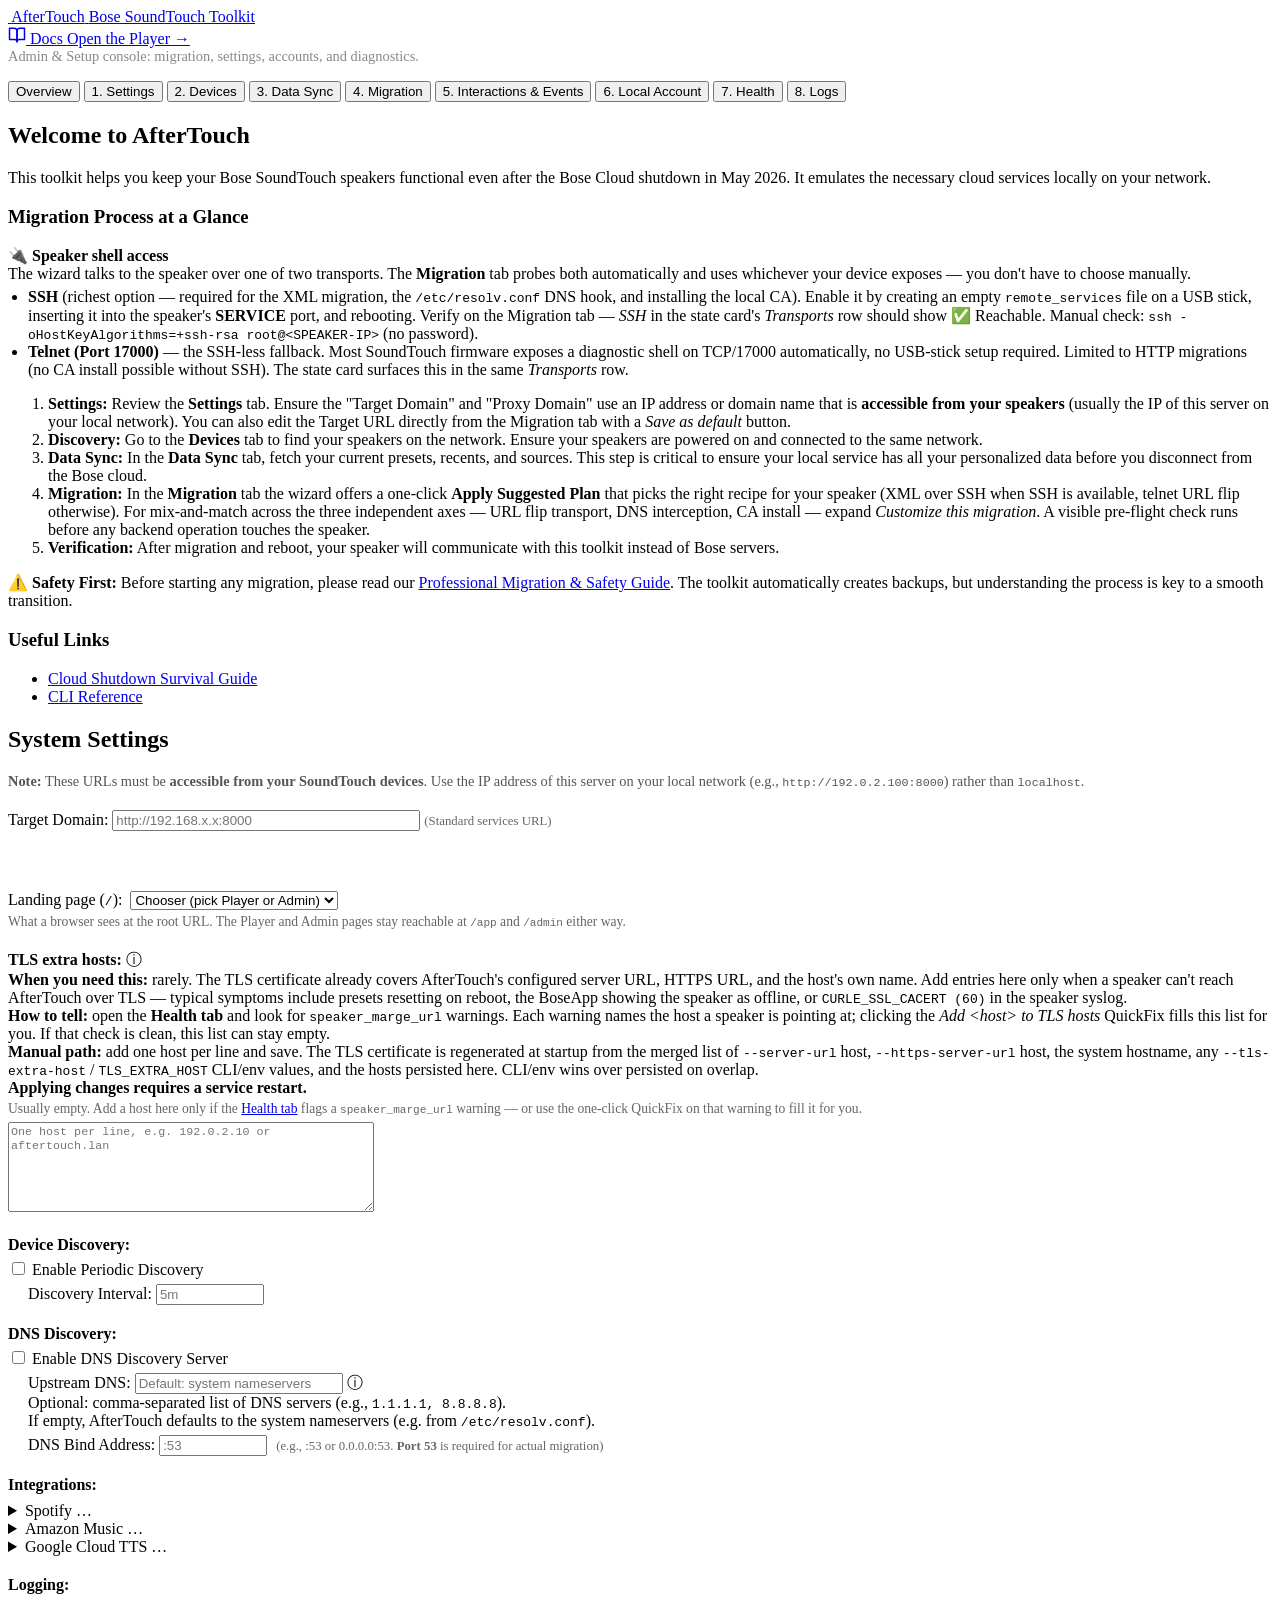
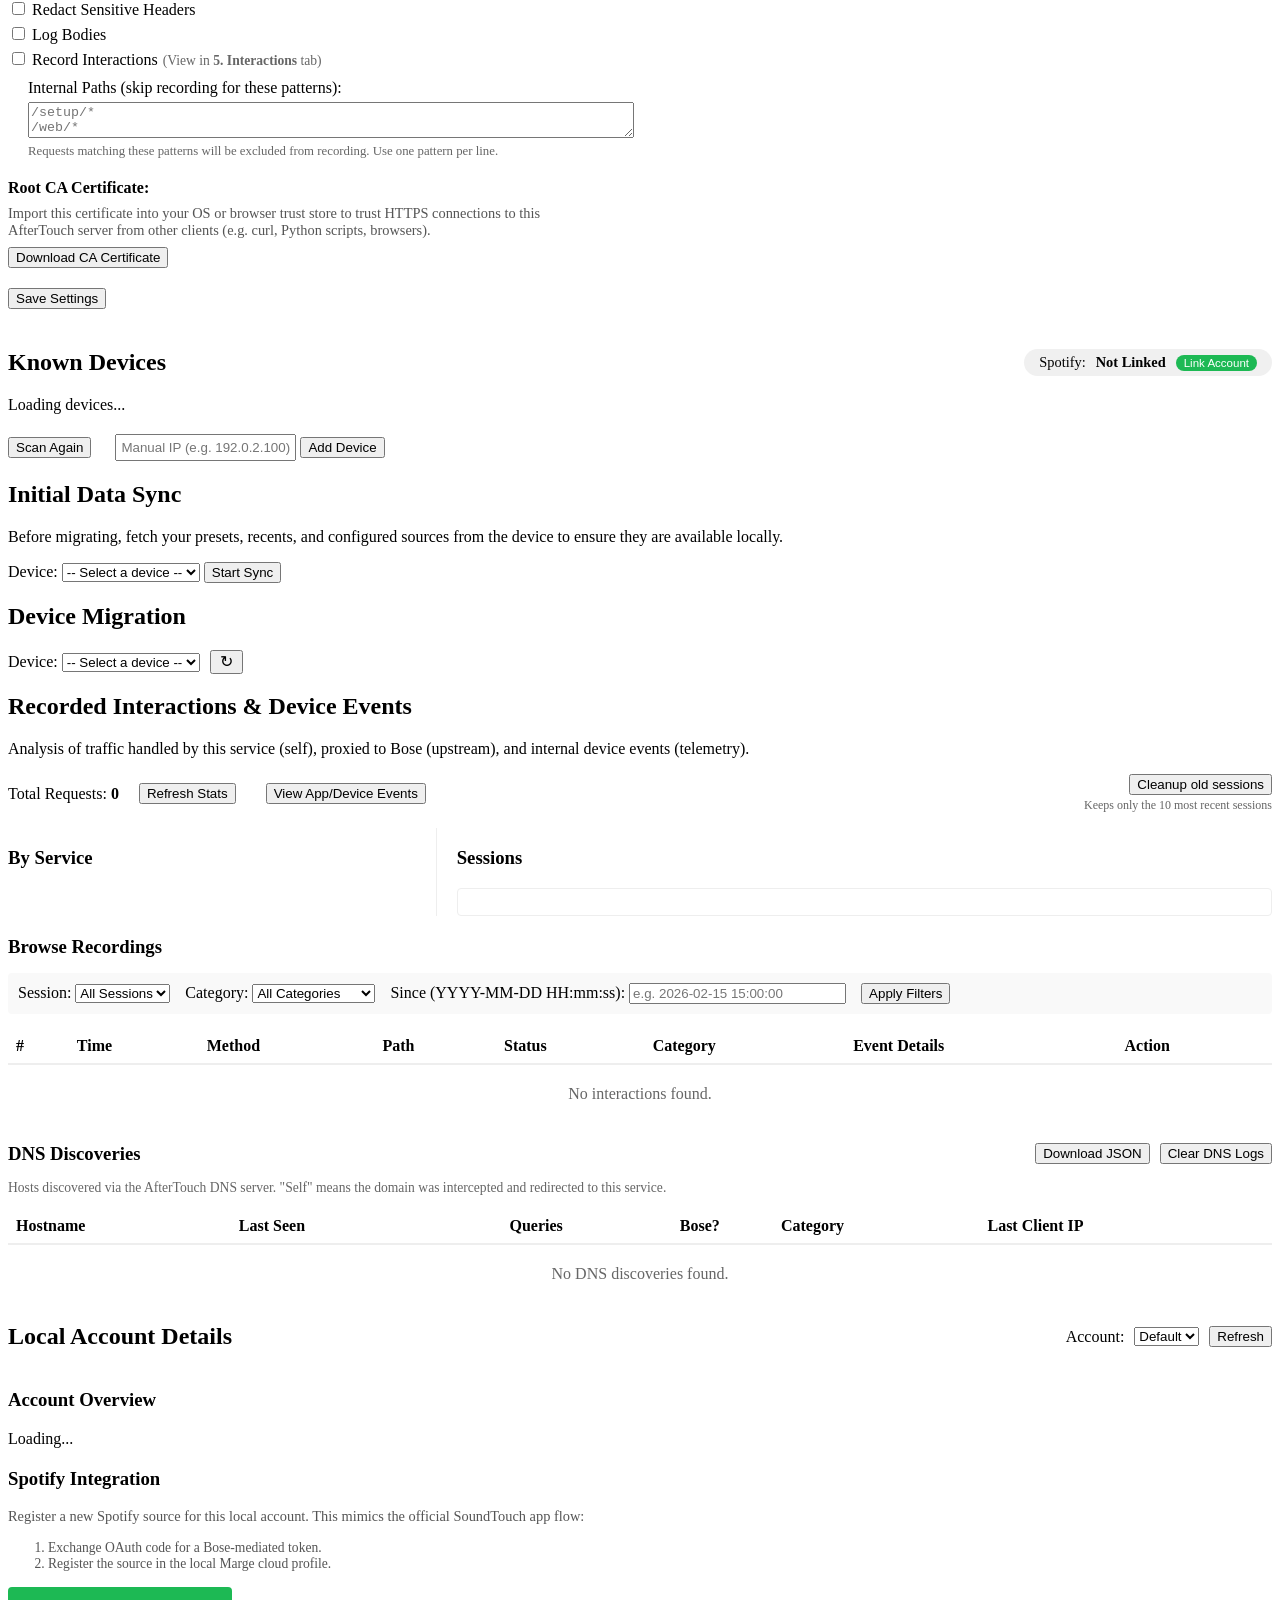
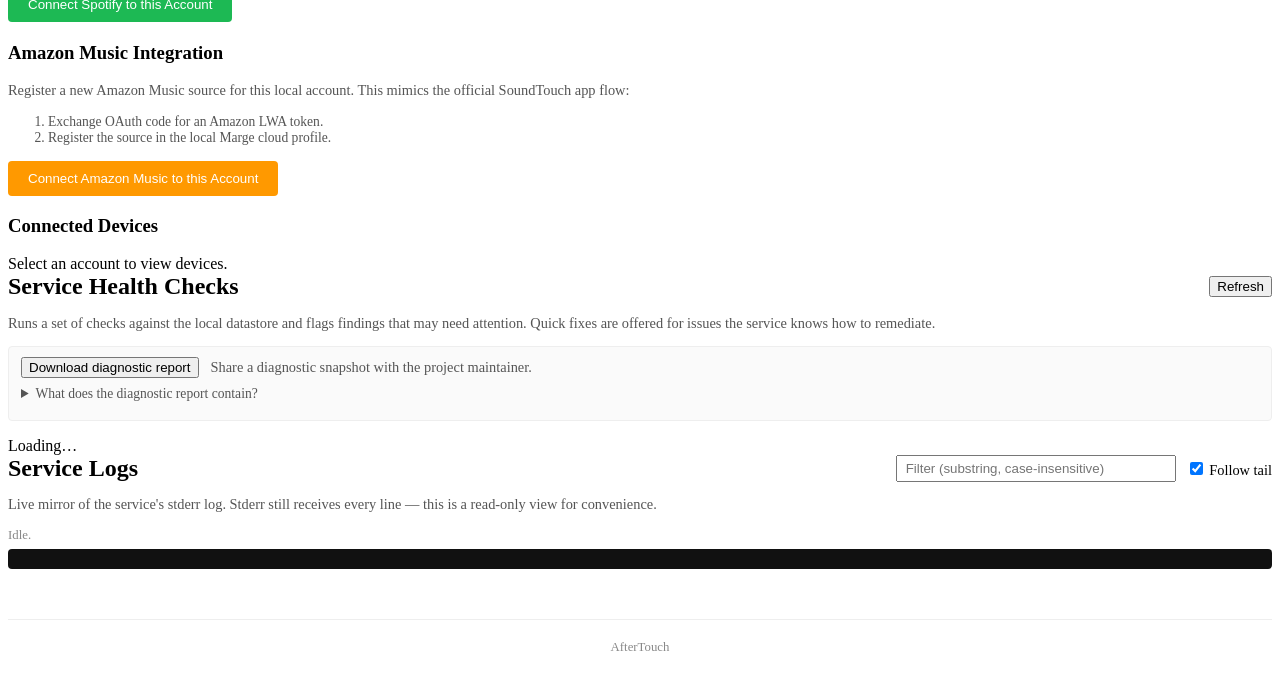
==== commit 63142296: "feat(web): consistent footers + a shared docs affordance (refs #451) Unify the three surfaces' foote" ====
--- a/pkg/service/handlers/web/index.html
+++ b/pkg/service/handlers/web/index.html
@@ -9,7 +9,7 @@
 </head>
 <body>
 <header class="topbar">
-    <a class="brand" href="/" title="AfterTouch home">
+    <a class="brand" href="/?chooser" title="AfterTouch home">
         <img src="/web/img/favicon-braille.svg" alt=""/>
         <span class="brand-text">
             <span class="brand-name">AfterTouch</span>
@@ -17,6 +17,13 @@
         </span>
     </a>
     <nav class="bar-links">
+        <a href="https://gesellix.github.io/Bose-SoundTouch/" target="_blank" rel="noopener" title="Documentation">
+            <svg width="18" height="18" viewBox="0 0 24 24" fill="none" stroke="currentColor" stroke-width="2" stroke-linecap="round" stroke-linejoin="round" aria-hidden="true">
+                <path d="M2 3h6a4 4 0 0 1 4 4v14a3 3 0 0 0-3-3H2z"/>
+                <path d="M22 3h-6a4 4 0 0 0-4 4v14a3 3 0 0 1 3-3h7z"/>
+            </svg>
+            Docs
+        </a>
         <a href="/app">Open the Player &rarr;</a>
     </nav>
 </header>
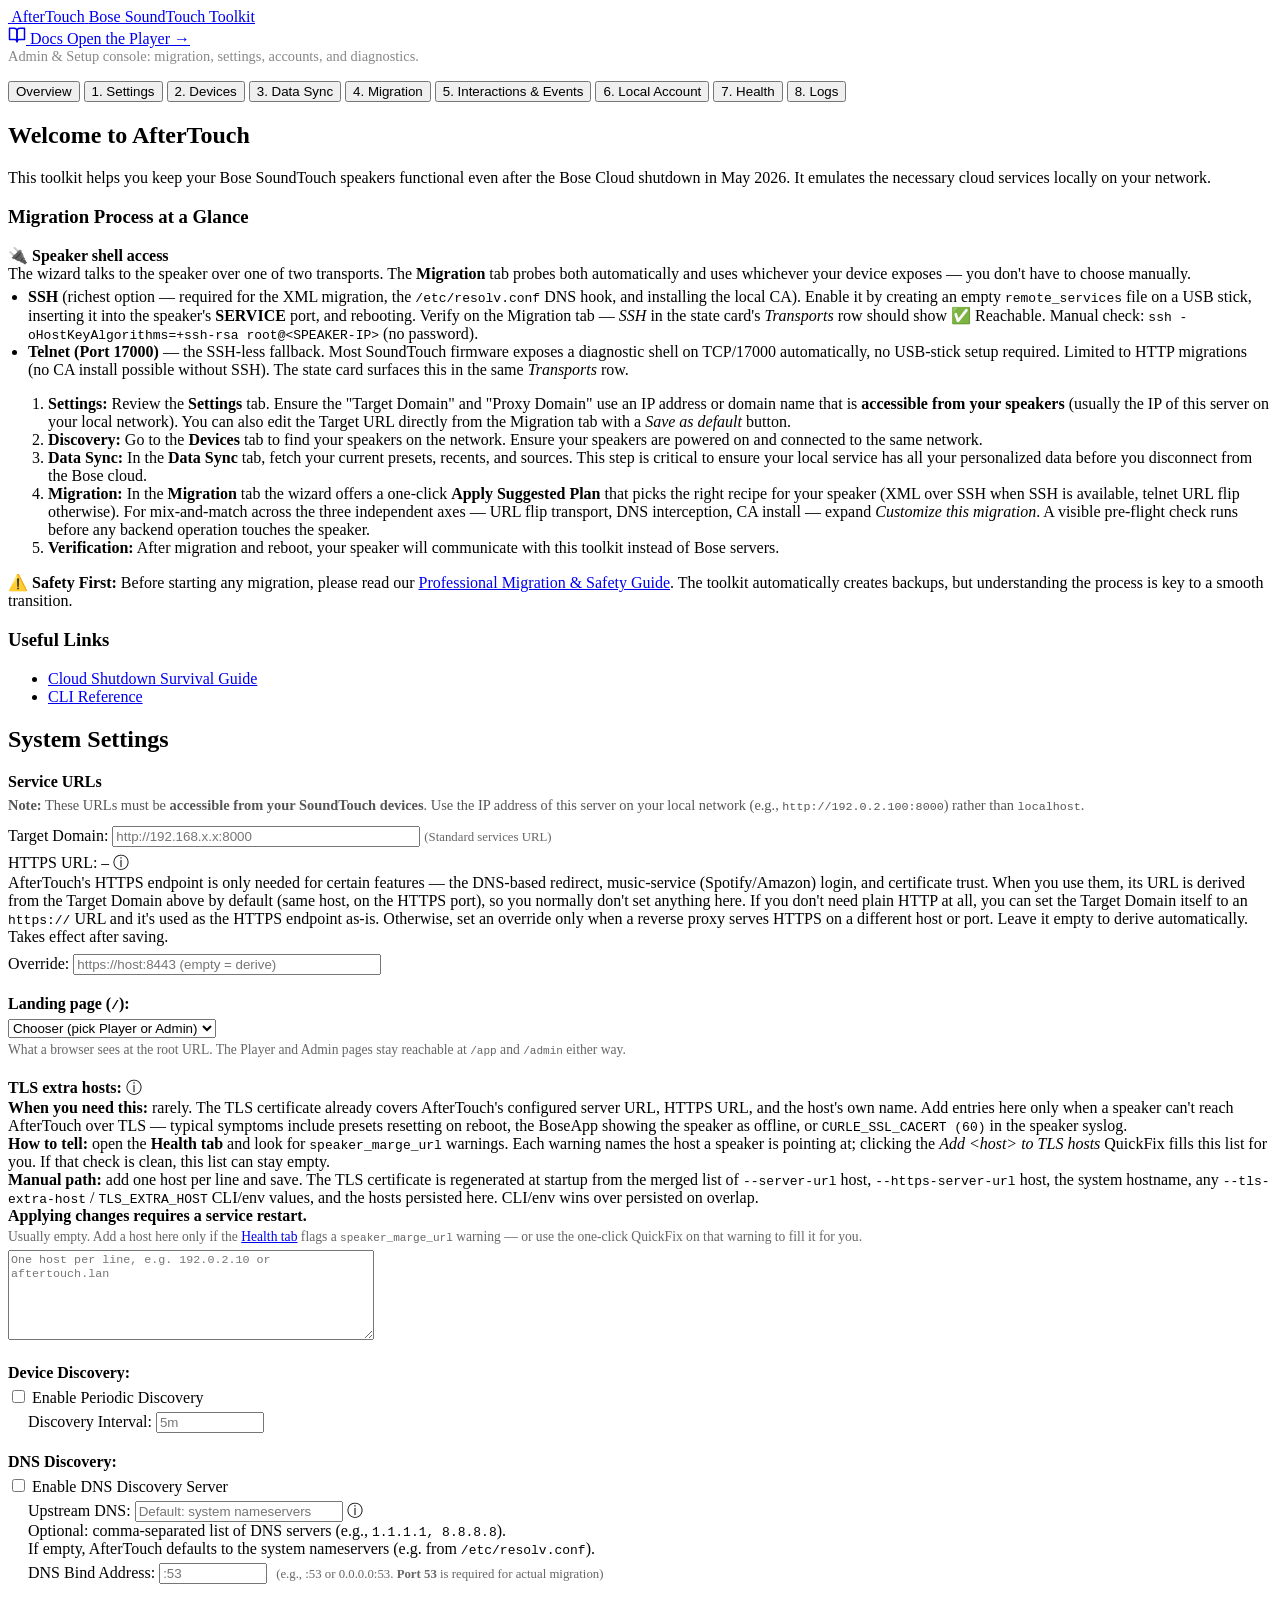
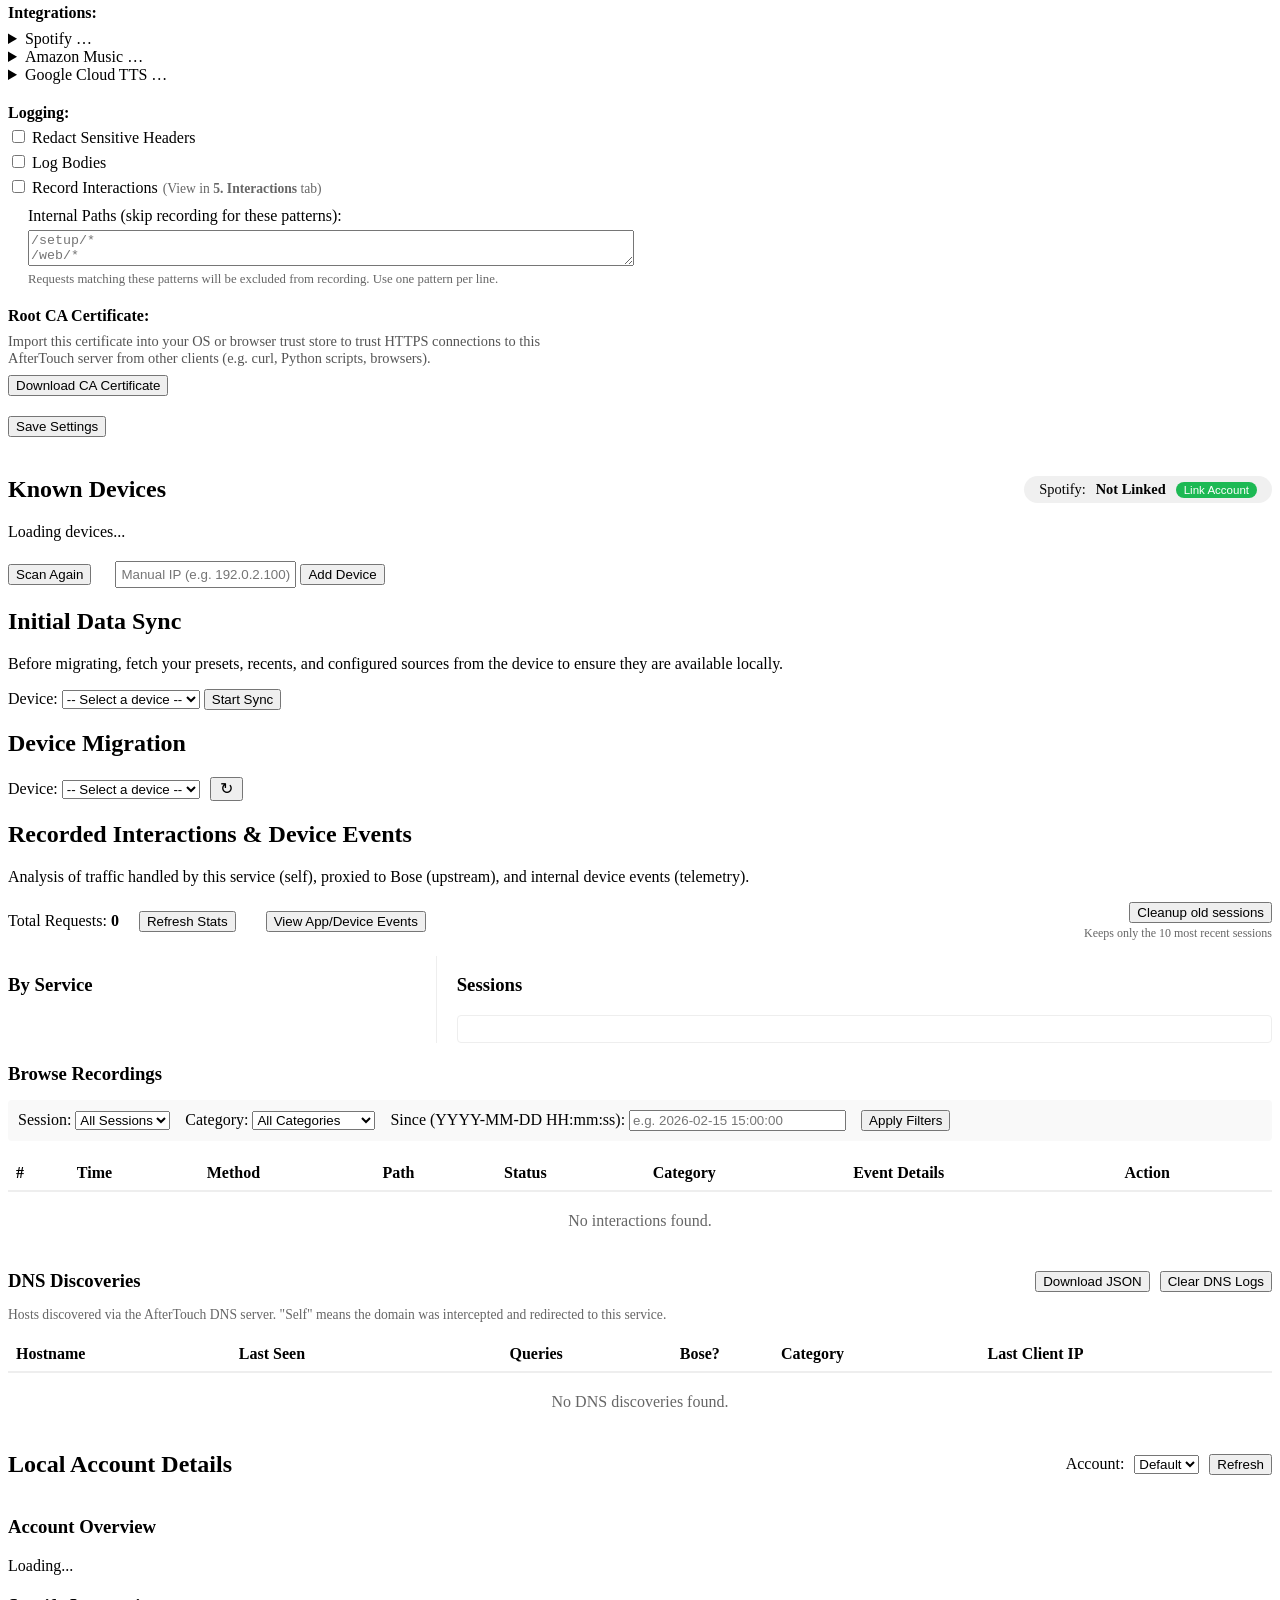
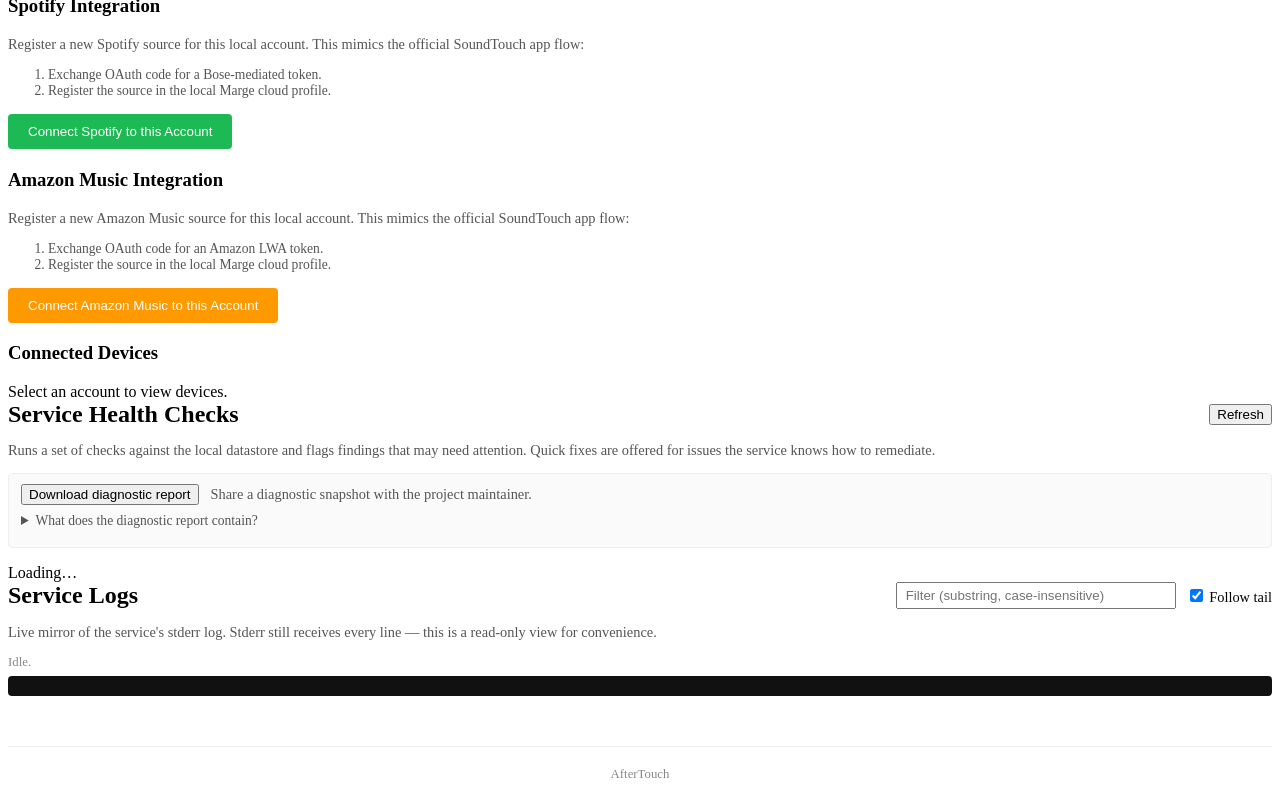
==== commit cbec8cb9: "resolved and updated" ====
--- a/pkg/service/handlers/web/index.html
+++ b/pkg/service/handlers/web/index.html
@@ -17,7 +17,7 @@
         </span>
     </a>
     <nav class="bar-links">
-        <a href="https://gesellix.github.io/Bose-SoundTouch/" target="_blank" rel="noopener" title="Documentation">
+        <a href="https://stegerj.github.io/Bose-SoundTouch/" target="_blank" rel="noopener" title="Documentation">
             <svg width="18" height="18" viewBox="0 0 24 24" fill="none" stroke="currentColor" stroke-width="2" stroke-linecap="round" stroke-linejoin="round" aria-hidden="true">
                 <path d="M2 3h6a4 4 0 0 1 4 4v14a3 3 0 0 0-3-3H2z"/>
                 <path d="M22 3h-6a4 4 0 0 0-4 4v14a3 3 0 0 1 3-3h7z"/>
@@ -152,16 +152,16 @@
         <div class="info-box safety-box">
             <strong>⚠️ Safety First:</strong> Before starting any
             migration, please read our
-            <a href="https://gesellix.github.io/Bose-SoundTouch/docs/guides/MIGRATION-SAFETY/" target="_blank">Professional
+            <a href="https://stegerj.github.io/Bose-SoundTouch/docs/guides/MIGRATION-SAFETY/" target="_blank">Professional
                 Migration & Safety Guide</a>. The toolkit automatically creates backups, but understanding the process
             is key to a smooth transition.
         </div>
 
         <h3>Useful Links</h3>
         <ul>
-            <li><a href="https://gesellix.github.io/Bose-SoundTouch/docs/guides/SURVIVAL-GUIDE/" target="_blank">Cloud
+            <li><a href="https://stegerj.github.io/Bose-SoundTouch/docs/guides/SURVIVAL-GUIDE/" target="_blank">Cloud
                 Shutdown Survival Guide</a></li>
-            <li><a href="https://gesellix.github.io/Bose-SoundTouch/docs/guides/CLI-REFERENCE/" target="_blank">CLI
+            <li><a href="https://stegerj.github.io/Bose-SoundTouch/docs/guides/CLI-REFERENCE/" target="_blank">CLI
                 Reference</a></li>
         </ul>
     </div>
@@ -169,27 +169,56 @@
     <!-- Tab 1: Settings -->
     <div id="tab-settings" class="tab-content">
         <h2>System Settings</h2>
-        <p style="font-size: 0.9em; color: #555; margin-bottom: 20px">
-            <strong>Note:</strong> These URLs must be
-            <strong>accessible from your SoundTouch devices</strong>.
-            Use the IP address of this server on your local network
-            (e.g., <code>http://192.0.2.100:8000</code>) rather than
-            <code>localhost</code>.
-        </p>
         <div style="margin-bottom: 20px">
-            <label for="target-domain">Target Domain:</label>
-            <input type="text" id="target-domain" placeholder="http://192.168.x.x:8000" style="width: 300px"/>
-            <span style="font-size: 0.8em; color: #666">(Standard services URL)</span>
-            <div id="target-domain-resolved" style="font-size: 0.85em; margin-top: 4px; min-height: 1.2em"></div>
-            <div id="https-443-status" style="font-size: 0.85em; margin-top: 4px; min-height: 1.2em"></div>
+            <strong>Service URLs</strong>
+            <p style="font-size: 0.9em; color: #555; margin: 6px 0 12px 0">
+                <strong>Note:</strong> These URLs must be
+                <strong>accessible from your SoundTouch devices</strong>.
+                Use the IP address of this server on your local network
+                (e.g., <code>http://192.0.2.100:8000</code>) rather than
+                <code>localhost</code>.
+            </p>
+            <div style="margin-bottom: 6px">
+                <label for="target-domain">Target Domain:</label>
+                <input type="text" id="target-domain" placeholder="http://192.168.x.x:8000" style="width: 300px"/>
+                <span style="font-size: 0.8em; color: #666">(Standard services URL)</span>
+                <div id="target-domain-resolved" style="font-size: 0.85em; margin-top: 4px"></div>
+                <div id="https-443-status" style="font-size: 0.85em; margin-top: 4px"></div>
+            </div>
+            <div>
+                <label>HTTPS URL:</label>
+                <code id="https-url-effective">—</code>
+                <span id="https-url-effective-note" style="font-size: 0.8em; color: #666"></span>
+                <span class="info-toggle" onclick="toggleInfo('https-url-override-info')">ⓘ</span>
+                <div id="https-url-override-info" class="info-details">
+                    <p style="margin: 0 0 8px 0">
+                        AfterTouch's HTTPS endpoint is only needed for certain
+                        features — the DNS-based redirect, music-service
+                        (Spotify/Amazon) login, and certificate trust. When you
+                        use them, its URL is derived from the Target Domain above
+                        by default (same host, on the HTTPS port), so you
+                        normally don't set anything here. If you don't need plain
+                        HTTP at all, you can set the Target Domain itself to an
+                        <code>https://</code> URL and it's used as the HTTPS
+                        endpoint as-is. Otherwise, set an override only when a
+                        reverse proxy serves HTTPS on a different host or port.
+                        Leave it empty to derive automatically. Takes effect
+                        after saving.
+                    </p>
+                    <label for="https-url-override">Override:</label>
+                    <input type="text" id="https-url-override" placeholder="https://host:8443 (empty = derive)" style="width: 300px"/>
+                </div>
+            </div>
         </div>
         <div style="margin-bottom: 20px">
-            <label for="default-landing">Landing page (<code>/</code>):</label>
-            <select id="default-landing" style="margin-left: 4px">
-                <option value="chooser">Chooser (pick Player or Admin)</option>
-                <option value="app">Go straight to the Player</option>
-                <option value="admin">Go straight to Admin &amp; Setup</option>
-            </select>
+            <strong>Landing page (<code>/</code>):</strong>
+            <div style="margin-top: 6px">
+                <select id="default-landing">
+                    <option value="chooser">Chooser (pick Player or Admin)</option>
+                    <option value="app">Go straight to the Player</option>
+                    <option value="admin">Go straight to Admin &amp; Setup</option>
+                </select>
+            </div>
             <div style="font-size: 0.85em; color: #666; margin-top: 4px;">
                 What a browser sees at the root URL. The Player and Admin pages
                 stay reachable at <code>/app</code> and <code>/admin</code> either way.
@@ -1114,7 +1143,7 @@
                         Migration methods that write IPs to the device
                         (hosts, resolv.conf) will refuse to proceed until
                         the hostname can be resolved from the device itself.
-                        <a href="https://github.com/gesellix/bose-soundtouch/blob/main/docs/guides/TROUBLESHOOTING.md#hostname-resolution" target="_blank" style="color: #856404;">Learn more →</a>
+                        <a href="https://github.com/stegerj/bose-soundtouch/blob/main/docs/guides/TROUBLESHOOTING.md#hostname-resolution" target="_blank" style="color: #856404;">Learn more →</a>
                     </div>
                 </div>
             </div>
